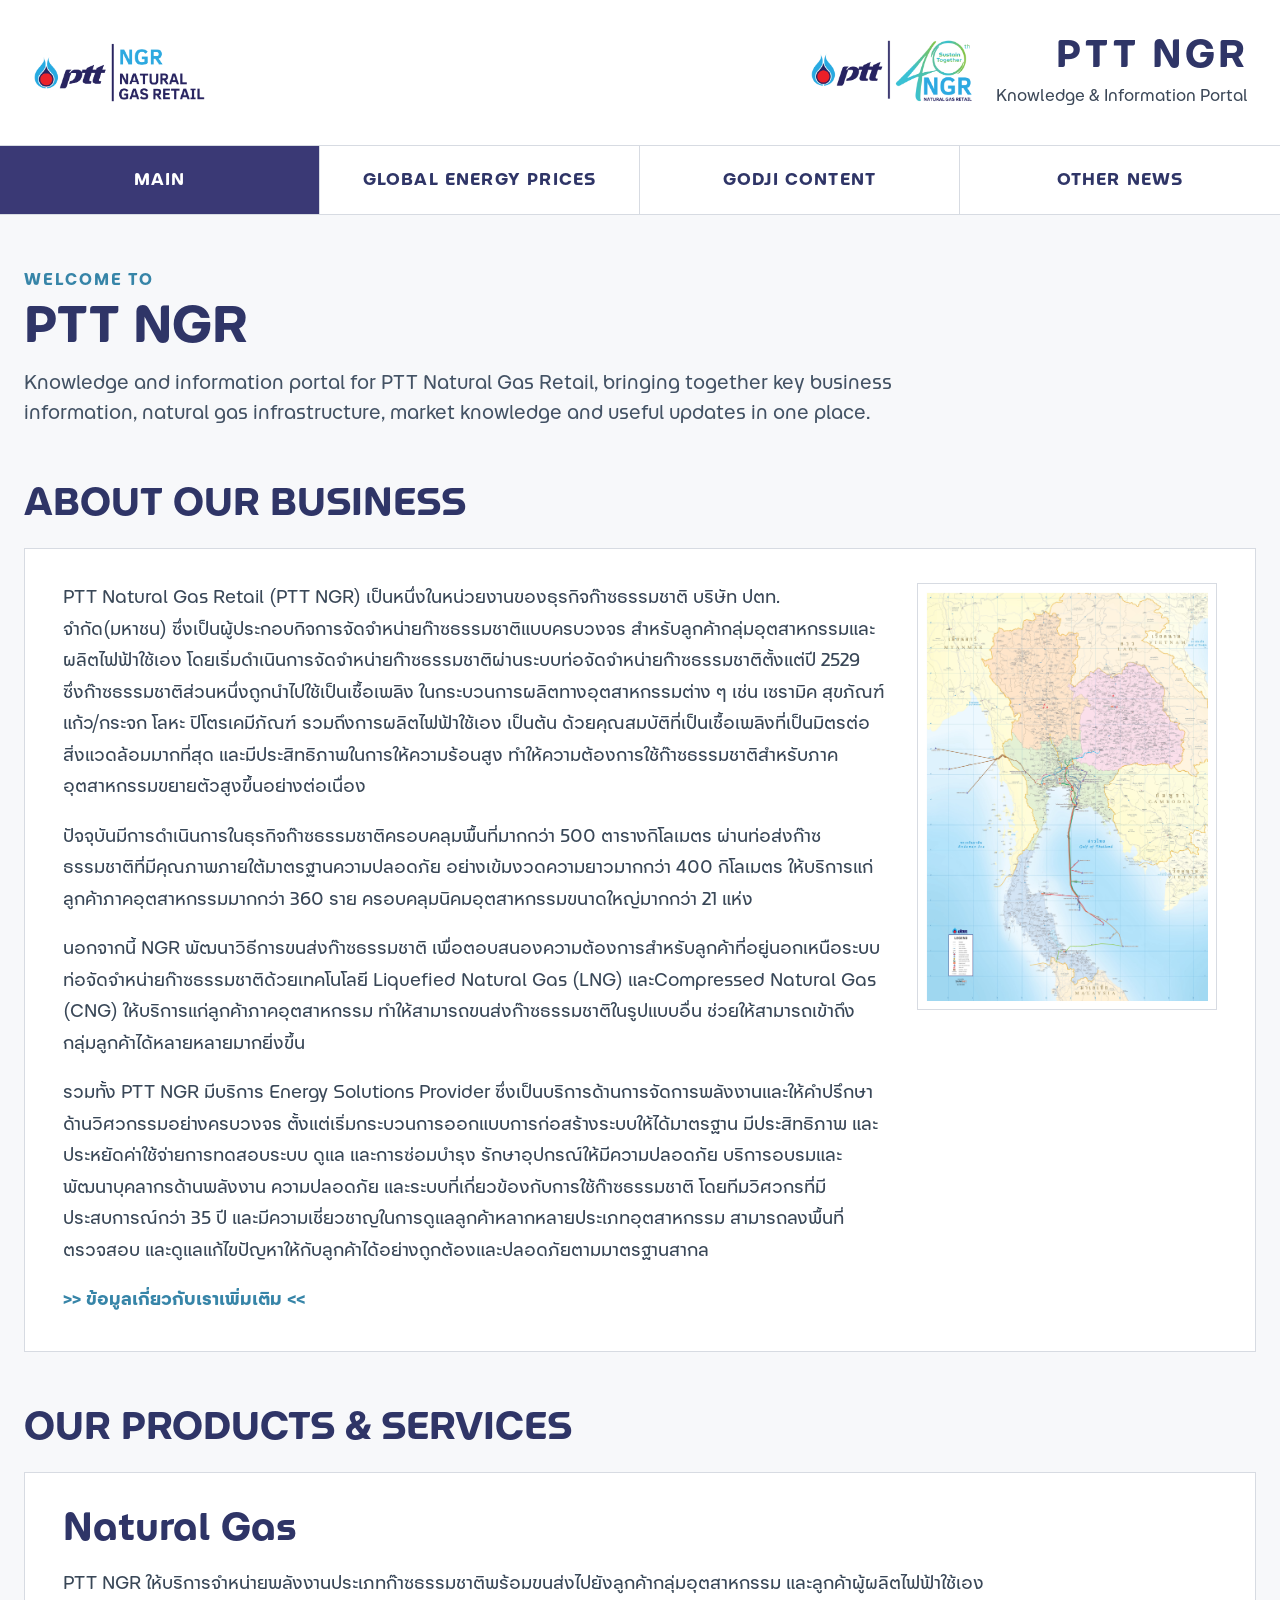
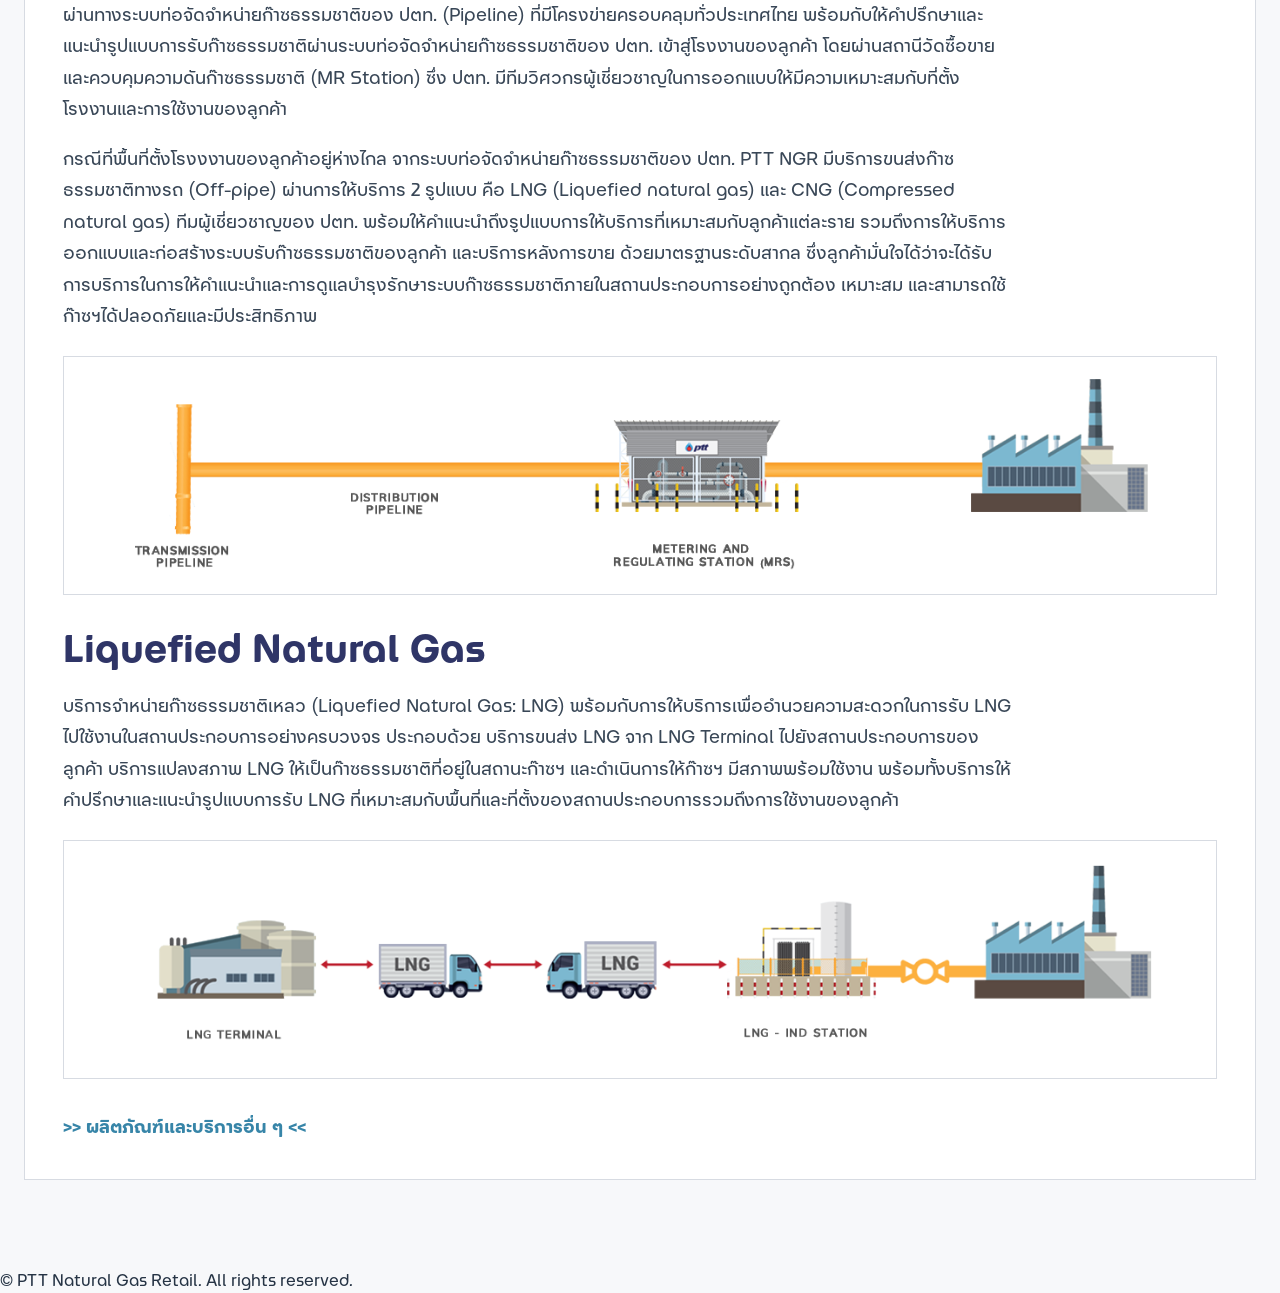
==== index.html @ c051491d "Add files via upload" ====
<!DOCTYPE html>
<html lang="en">
<head>
  <meta charset="UTF-8" />
  <meta name="viewport" content="width=device-width, initial-scale=1.0" />
  <title>PTT NGR | Main</title>

  <style>
    @font-face {
      font-family: "PTT45";
      src: url("assets/PTT45Pride-Regular.otf") format("opentype");
      font-weight: 400;
    }
    @font-face {
      font-family: "PTT45";
      src: url("assets/PTT45Pride-Bold.otf") format("opentype");
      font-weight: 700;
    }

    :root {
      --navy: #2f3567;
      --navy-dark: #292c5a;
      --blue: #3785a8;
      --line: #d7dbe2;
      --text: #263445;
      --muted: #667486;
      --page: #f7f8fa;
      --white: #ffffff;
    }

    * {
      box-sizing: border-box;
    }

    html {
      scroll-behavior: smooth;
    }

    body {
      margin: 0;
      background: var(--page);
      color: var(--text);
      font-family: "PTT45", Arial, sans-serif;
    }

    /* =========================
       HEADER
    ========================= */
    .site-header {
      background: var(--white);
      border-bottom: 1px solid var(--line);
    }

    .top-header {
      min-height: 145px;
      padding: 22px 32px;
      display: flex;
      align-items: center;
      justify-content: space-between;
      gap: 30px;
    }

    .brand-left img {
      width: 175px;
      max-width: 100%;
      display: block;
      object-fit: contain;
    }

    .brand-right {
      display: flex;
      align-items: center;
      gap: 22px;
      margin-left: auto;
    }

    .brand-anniversary {
      width: 165px;
      max-height: 95px;
      object-fit: contain;
      display: block;
    }

    .portal-title {
      text-align: right;
      white-space: nowrap;
    }

    .portal-title strong {
      display: block;
      color: var(--navy);
      font-size: clamp(30px, 3vw, 50px);
      line-height: 1;
      letter-spacing: 0.08em;
      font-weight: 700;
    }

    .portal-title span {
      display: block;
      margin-top: 10px;
      color: #3c4858;
      font-size: 16px;
    }

    /* =========================
       NAV
    ========================= */
    .main-nav {
      display: grid;
      grid-template-columns: repeat(4, 1fr);
      border-top: 1px solid var(--line);
    }

    .main-nav a {
      min-height: 68px;
      padding: 0 20px;
      display: flex;
      align-items: center;
      justify-content: center;
      border-right: 1px solid var(--line);
      color: var(--navy);
      text-decoration: none;
      font-size: 17px;
      font-weight: 700;
      letter-spacing: 0.07em;
      text-align: center;
      transition: background 0.2s ease, color 0.2s ease;
    }

    .main-nav a:last-child {
      border-right: 0;
    }

    .main-nav a:hover,
    .main-nav a.active {
      background: #3a3975;
      color: white;
    }

    /* =========================
       PAGE
    ========================= */
    .page {
      width: min(1280px, calc(100% - 48px));
      margin: 0 auto;
      padding: 54px 0 90px;
    }

    .eyebrow {
      margin: 0 0 7px;
      color: var(--blue);
      font-size: 16px;
      font-weight: 700;
      letter-spacing: 0.12em;
      text-transform: uppercase;
    }

    .page-title {
      margin: 0;
      color: var(--navy);
      font-size: clamp(34px, 4vw, 54px);
      line-height: 1.1;
      font-weight: 700;
    }

    .page-intro {
      max-width: 900px;
      margin: 14px 0 0;
      color: #435264;
      font-size: 19px;
      line-height: 1.55;
    }

    /* =========================
       CONTENT SECTIONS
    ========================= */
    .content-section {
      margin-top: 54px;
    }

    .section-heading {
      margin-bottom: 22px;
    }

    .section-heading h2 {
      margin: 0;
      color: var(--navy);
      font-size: clamp(28px, 3vw, 40px);
      line-height: 1.15;
    }

    .section-heading p {
      max-width: 950px;
      margin: 10px 0 0;
      color: var(--muted);
      font-size: 16px;
      line-height: 1.6;
    }

    /* About */
    .about-card {
      background: var(--white);
      border: 1px solid var(--line);
      padding: 34px 38px;
    }

    .about-card p {
      margin: 0;
      font-size: 18px;
      line-height: 1.75;
      color: #394757;
    }

    .about-card p + p {
      margin-top: 18px;
    }

    .more-info {
      margin-top: 24px;
      font-size: 17px;
      line-height: 1.6;
    }

    .more-info a {
      color: var(--blue);
      font-weight: 700;
      text-decoration: none;
    }

    .more-info a:hover {
      text-decoration: underline;
    }


    /* About our Business: text and map inside the same white card */
    .about-card-with-map {
      display: grid;
      grid-template-columns: minmax(0, 1fr) 300px;
      gap: 32px;
      align-items: stretch;
    }

    .about-text {
      min-width: 0;
    }

    .about-map {
      appearance: none;
      font: inherit;
      color: inherit;
      text-align: left;
      width: 300px;
      align-self: start;
      justify-self: end;
      margin: 0;
      border: 1px solid var(--line);
      background: var(--white);
      padding: 8px;
      cursor: zoom-in;
    }

    .about-map img {
      width: 100%;
      height: auto;
      display: block;
      object-fit: contain;
    }

    /* Value-chain images: always stay inside the white content card */
    .process-stack {
      width: 100%;
      margin: 18px 0 34px;
    }

    .process-card {
      width: 100%;
      max-width: 100%;
      overflow: hidden;
      border: 1px solid var(--line);
      background: var(--white);
      padding: 10px;
    }

    .process-card img {
      display: block;
      width: 100%;
      max-width: 100%;
      height: auto;
      margin: 0 auto;
      object-fit: contain;
    }

    /* Click-to-enlarge image viewer */
    .image-modal {
      position: fixed;
      inset: 0;
      z-index: 9999;
      display: none;
      align-items: center;
      justify-content: center;
      padding: 0;
      background: rgba(10, 15, 30, 0.82);
      cursor: zoom-out;
    }

    .image-modal.is-open {
      display: flex;
    }

    .image-modal img {
      display: block;
      max-width: 100vw;
      max-height: 100vh;
      width: auto;
      height: auto;
      object-fit: contain;
      background: #fff;
      box-shadow: 0 18px 60px rgba(0, 0, 0, 0.45);
      cursor: default;
    }

    .image-modal .close-button {
      position: fixed;
      top: 18px;
      right: 22px;
      width: 42px;
      height: 42px;
      border: 0;
      border-radius: 50%;
      background: #fff;
      color: var(--navy);
      font-size: 28px;
      line-height: 42px;
      cursor: pointer;
    }

    @media (max-width: 900px) {
      .top-header {
        min-height: auto;
        padding: 20px 24px;
      }

      .brand-left img {
        width: 145px;
      }

      .brand-anniversary {
        width: 120px;
      }

      .portal-title span {
        font-size: 15px;
      }

      .page {
        width: min(100% - 36px, 1280px);
        padding-top: 42px;
      }

      .about-card {
        padding: 28px;
      }

      .about-card p {
        font-size: 17px;
      }

      .process-card,
      .map-card {
        padding: 12px;
      }

      .about-map {
        width: min(260px, 40%);
        align-self: start;
        justify-self: end;
      }
    }

    /* =========================
       MOBILE
    ========================= */
    @media (max-width: 640px) {
      .top-header {
        padding: 16px;
        gap: 14px;
      }

      .brand-left img {
        width: 100px;
      }

      .brand-right {
        gap: 10px;
      }

      .brand-anniversary {
        width: 70px;
      }

      .portal-title strong {
        font-size: 22px;
        letter-spacing: 0.05em;
      }

      .portal-title span {
        margin-top: 5px;
        font-size: 10px;
      }

      .main-nav {
        grid-template-columns: repeat(2, 1fr);
      }

      .main-nav a {
        min-height: 52px;
        padding: 8px 10px;
        border-bottom: 1px solid var(--line);
        font-size: 13px;
        letter-spacing: 0.03em;
      }

      .main-nav a:nth-child(2) {
        border-right: 0;
      }

      .main-nav a:nth-child(3) {
        border-bottom: 0;
      }

      .main-nav a:nth-child(4) {
        border-right: 0;
        border-bottom: 0;
      }

      .page {
        width: calc(100% - 28px);
        padding: 34px 0 60px;
      }

      .eyebrow {
        font-size: 12px;
      }

      .page-title {
        font-size: 32px;
      }

      .page-intro {
        margin-top: 10px;
        font-size: 15px;
        line-height: 1.55;
      }

      .content-section {
        margin-top: 38px;
      }

      .section-heading {
        margin-bottom: 16px;
      }

      .section-heading h2 {
        font-size: 26px;
      }

      .section-heading p {
        margin-top: 7px;
        font-size: 15px;
      }

      .about-card {
        padding: 22px 18px;
      }

      .about-card p {
        font-size: 15px;
        line-height: 1.65;
      }

      .about-map {
        width: min(100%, 220px);
        margin: 20px auto 0;
        padding: 6px;
      }

      .process-stack {
        gap: 18px;
      }

      .process-card,
      .map-card {
        padding: 6px;
      }

      .image-note {
        font-size: 12px;
      }

      .more-info {
        margin-top: 18px;
        font-size: 15px;
      }

      .image-modal {
        padding: 14px;
      }

      .image-modal .close-button {
        top: 10px;
        right: 10px;
        width: 38px;
        height: 38px;
        font-size: 25px;
        line-height: 38px;
      }

      .process-card {
        padding: 6px;
      }
    }
  
    @media (max-width: 900px) {
      .about-card-with-map {
        grid-template-columns: minmax(0, 1fr) 180px;
        gap: 22px;
      }
    }

    @media (max-width: 700px) {
      .about-card-with-map {
        grid-template-columns: 1fr;
      }

      .about-map {
        width: min(100%, 220px);
        justify-self: center;
        margin-top: 8px;
      }
    }

  </style>
</head>

<body>

  <header class="site-header">
    <div class="top-header">

      <!-- LEFT LOGO -->
      <div class="brand-left">
        <img src="assets/PTT NGR color_0.png" alt="PTT NGR">
      </div>

      <!-- RIGHT LOGOS + PORTAL NAME -->
      <div class="brand-right">
        <img class="brand-anniversary" src="assets/PTT_40_years.png" alt="PTT NGR 40 Years">

        <div class="portal-title">
          <strong>PTT NGR</strong>
          <span>Knowledge &amp; Information Portal</span>
        </div>
      </div>

    </div>

    <nav class="main-nav">
      <a class="active" href="index.html">MAIN</a>
      <a href="global-energy-prices.html">GLOBAL ENERGY PRICES</a>
      <a href="godji-content.html">GODJI CONTENT</a>
      <a href="other-news.html">OTHER NEWS</a>
    </nav>
  </header>


  <main class="page">

    <p class="eyebrow">WELCOME TO</p>
    <h1 class="page-title">PTT NGR</h1>
    <p class="page-intro">
      Knowledge and information portal for PTT Natural Gas Retail,
      bringing together key business information, natural gas infrastructure,
      market knowledge and useful updates in one place.
    </p>


    <!-- =====================
         ABOUT OUR BUSINESS
    ====================== -->
    <section class="content-section" id="about">

      <div class="section-heading">
        <h2>ABOUT OUR BUSINESS</h2>
      </div>

      <div class="about-card about-card-with-map">
        <div class="about-text">
<p>
          PTT Natural Gas Retail (PTT NGR) เป็นหนึ่งในหน่วยงานของธุรกิจก๊าซธรรมชาติ บริษัท ปตท. จำกัด(มหาชน) ซึ่งเป็นผู้ประกอบกิจการจัดจำหน่ายก๊าซธรรมชาติแบบครบวงจร สำหรับลูกค้ากลุ่มอุตสาหกรรมและผลิตไฟฟ้าใช้เอง โดยเริ่มดำเนินการจัดจำหน่ายก๊าซธรรมชาติผ่านระบบท่อจัดจำหน่ายก๊าซธรรมชาติตั้งแต่ปี 2529 ซึ่งก๊าซธรรมชาติส่วนหนึ่งถูกนำไปใช้เป็นเชื้อเพลิง ในกระบวนการผลิตทางอุตสาหกรรมต่าง ๆ เช่น เซรามิค สุขภัณฑ์ แก้ว/กระจก โลหะ ปิโตรเคมีภัณฑ์ รวมถึงการผลิตไฟฟ้าใช้เอง เป็นต้น ด้วยคุณสมบัติที่เป็นเชื้อเพลิงที่เป็นมิตรต่อสิ่งแวดล้อมมากที่สุด และมีประสิทธิภาพในการให้ความร้อนสูง ทำให้ความต้องการใช้ก๊าซธรรมชาติสำหรับภาคอุตสาหกรรมขยายตัวสูงขึ้นอย่างต่อเนื่อง
        </p>
        <p>
ปัจจุบันมีการดำเนินการในธุรกิจก๊าซธรรมชาติครอบคลุมพื้นที่มากกว่า 500 ตารางกิโลเมตร ผ่านท่อส่งก๊าซธรรมชาติที่มีคุณภาพภายใต้มาตรฐานความปลอดภัย อย่างเข้มงวดความยาวมากกว่า 400 กิโลเมตร ให้บริการแก่ลูกค้าภาคอุตสาหกรรมมากกว่า 360 ราย ครอบคลุมนิคมอุตสาหกรรมขนาดใหญ่มากกว่า 21 แห่ง
	</p>
	<p>
นอกจากนี้ NGR พัฒนาวิธีการขนส่งก๊าซธรรมชาติ เพื่อตอบสนองความต้องการสำหรับลูกค้าที่อยู่นอกเหนือระบบท่อจัดจำหน่ายก๊าซธรรมชาติด้วยเทคโนโลยี Liquefied Natural Gas (LNG) และCompressed Natural Gas (CNG) ให้บริการแก่ลูกค้าภาคอุตสาหกรรม ทำให้สามารถขนส่งก๊าซธรรมชาติในรูปแบบอื่น ช่วยให้สามารถเข้าถึงกลุ่มลูกค้าได้หลายหลายมากยิ่งขึ้น
	</p>
	<p>
รวมทั้ง PTT NGR มีบริการ Energy Solutions Provider ซึ่งเป็นบริการด้านการจัดการพลังงานและให้คำปรึกษาด้านวิศวกรรมอย่างครบวงจร ตั้งแต่เริ่มกระบวนการออกแบบการก่อสร้างระบบให้ได้มาตรฐาน มีประสิทธิภาพ และประหยัดค่าใช้จ่ายการทดสอบระบบ ดูแล และการซ่อมบำรุง รักษาอุปกรณ์ให้มีความปลอดภัย บริการอบรมและพัฒนาบุคลากรด้านพลังงาน ความปลอดภัย และระบบที่เกี่ยวข้องกับการใช้ก๊าซธรรมชาติ โดยทีมวิศวกรที่มีประสบการณ์กว่า 35 ปี และมีความเชี่ยวชาญในการดูแลลูกค้าหลากหลายประเภทอุตสาหกรรม สามารถลงพื้นที่ตรวจสอบ และดูแลแก้ไขปัญหาให้กับลูกค้าได้อย่างถูกต้องและปลอดภัยตามมาตรฐานสากล
        </p>

        <p class="more-info">
          <a href="https://pttngr.pttplc.com/About/AboutUs?ID=about0" target="_blank" rel="noopener">
            >> ข้อมูลเกี่ยวกับเราเพิ่มเติม <<
          </a>
        </p>
      </div>

      <button class="about-map" type="button" aria-label="Open PTT NGR natural gas network map">
        <img
          src="assets/main/ngr-network-map.jpg"
          alt="PTT NGR natural gas network map"
        >
      </button>
    </div>

    </section>


    <!-- =====================
         OUR PRODUCTS & SERVICES
    ====================== -->
    <section class="content-section" id="value-chain">

      <div class="section-heading">
        <h2>OUR PRODUCTS & SERVICES</h2>
      </div>

      <div class="about-card">
      <div class="section-heading">
        <h2>Natural Gas</h2>

        <p>
        </p>
        <p>
          PTT NGR ให้บริการจำหน่ายพลังงานประเภทก๊าซธรรมชาติพร้อมขนส่งไปยังลูกค้ากลุ่มอุตสาหกรรม และลูกค้าผู้ผลิตไฟฟ้าใช้เองผ่านทางระบบท่อจัดจำหน่ายก๊าซธรรมชาติของ ปตท. (Pipeline) ที่มีโครงข่ายครอบคลุมทั่วประเทศไทย พร้อมกับให้คำปรึกษาและแนะนำรูปแบบการรับก๊าซธรรมชาติผ่านระบบท่อจัดจำหน่ายก๊าซธรรมชาติของ ปตท. เข้าสู่โรงงานของลูกค้า โดยผ่านสถานีวัดซื้อขายและควบคุมความดันก๊าซธรรมชาติ (MR Station) ซึ่ง ปตท. มีทีมวิศวกรผู้เชี่ยวชาญในการออกแบบให้มีความเหมาะสมกับที่ตั้งโรงงานและการใช้งานของลูกค้า
        </p>
	<p>
กรณีที่พื้นที่ตั้งโรงงงานของลูกค้าอยู่ห่างไกล จากระบบท่อจัดจำหน่ายก๊าซธรรมชาติของ ปตท. PTT NGR มีบริการขนส่งก๊าซธรรมชาติทางรถ (Off-pipe) ผ่านการให้บริการ 2 รูปแบบ คือ LNG (Liquefied natural gas) และ CNG (Compressed natural gas) ทีมผู้เชี่ยวชาญของ ปตท. พร้อมให้คำแนะนำถึงรูปแบบการให้บริการที่เหมาะสมกับลูกค้าแต่ละราย รวมถึงการให้บริการออกแบบและก่อสร้างระบบรับก๊าซธรรมชาติของลูกค้า และบริการหลังการขาย ด้วยมาตรฐานระดับสากล ซึ่งลูกค้ามั่นใจได้ว่าจะได้รับการบริการในการให้คำแนะนำและการดูแลบำรุงรักษาระบบก๊าซธรรมชาติภายในสถานประกอบการอย่างถูกต้อง เหมาะสม และสามารถใช้ก๊าซฯได้ปลอดภัยและมีประสิทธิภาพ
        </p>
      </div>

      <div class="process-stack">

        <!-- PROCESS IMAGE 2 -->
        <div class="process-card">
          <img
            src="assets/main/ngr-value-chain-1.png"
            alt="Natural gas transmission, distribution and metering process"
          >
        <p>
        </p>
        </div>
      </div>

      <div class="section-heading">
        <h2>Liquefied Natural Gas</h2>

        <p>
        </p>
        <p>
          บริการจำหน่ายก๊าซธรรมชาติเหลว (Liquefied Natural Gas: LNG)  พร้อมกับการให้บริการเพื่ออำนวยความสะดวกในการรับ LNG ไปใช้งานในสถานประกอบการอย่างครบวงจร ประกอบด้วย บริการขนส่ง LNG จาก LNG Terminal ไปยังสถานประกอบการของลูกค้า บริการแปลงสภาพ LNG ให้เป็นก๊าซธรรมชาติที่อยู่ในสถานะก๊าซฯ และดำเนินการให้ก๊าซฯ มีสภาพพร้อมใช้งาน พร้อมทั้งบริการให้คำปรึกษาและแนะนำรูปแบบการรับ LNG ที่เหมาะสมกับพื้นที่และที่ตั้งของสถานประกอบการรวมถึงการใช้งานของลูกค้า
        </p>
      </div>

      <div class="process-stack">

        <!-- PROCESS IMAGE 3 -->
        <div class="process-card">
          <img
            src="assets/main/ngr-value-chain-2.png"
            alt="LNG terminal, LNG transportation and LNG station process"
          >
        </div>
      </div>

      <p class="more-info">
        <a href="https://pttngr.pttplc.com/Product/ProductInfo?ID=NG" target="_blank" rel="noopener">
          >> ผลิตภัณฑ์และบริการอื่น ๆ <<
        </a>
      </p>

    </section>

  </main>


  <footer>
    © PTT Natural Gas Retail. All rights reserved.
  </footer>


  <!-- Full-size image viewer -->
  <div class="image-modal" id="imageModal" aria-hidden="true">
    <button class="close-button" type="button" aria-label="Close image viewer">×</button>
    <img id="imageModalImg" src="" alt="">
  </div>

  <script>
    (function () {
      const modal = document.getElementById('imageModal');
      const modalImg = document.getElementById('imageModalImg');
      const closeButton = modal.querySelector('.close-button');
      const mapButton = document.querySelector('.about-map');

      function openModal(src, alt) {
        modalImg.src = src;
        modalImg.alt = alt || '';
        modal.classList.add('is-open');
        modal.setAttribute('aria-hidden', 'false');
        document.body.style.overflow = 'hidden';
      }

      function closeModal() {
        modal.classList.remove('is-open');
        modal.setAttribute('aria-hidden', 'true');
        document.body.style.overflow = '';
      }

      if (mapButton) {
        mapButton.addEventListener('click', function () {
          const img = mapButton.querySelector('img');
          openModal(img.src, img.alt);
        });
      }

      closeButton.addEventListener('click', closeModal);

      modal.addEventListener('click', function (event) {
        if (event.target === modal) closeModal();
      });

      document.addEventListener('keydown', function (event) {
        if (event.key === 'Escape' && modal.classList.contains('is-open')) {
          closeModal();
        }
      });
    })();
  </script>

</body>
</html>
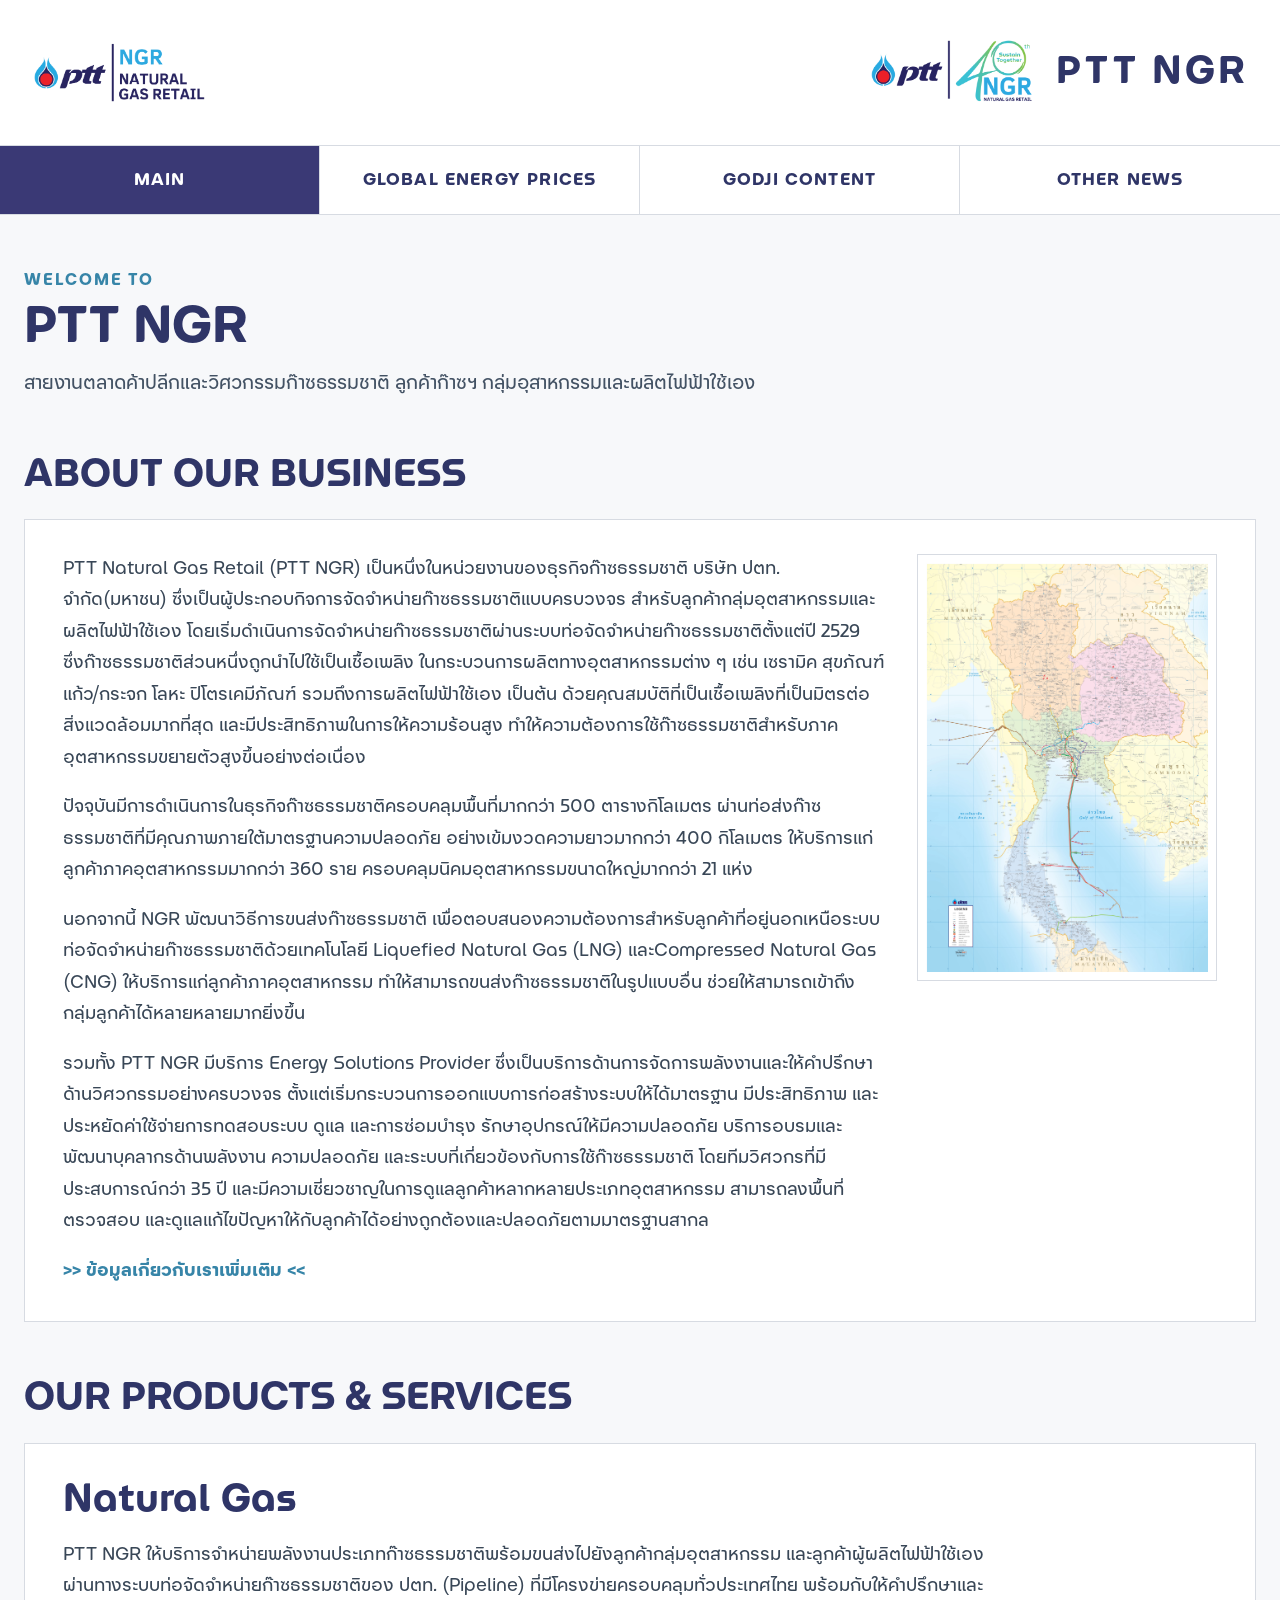
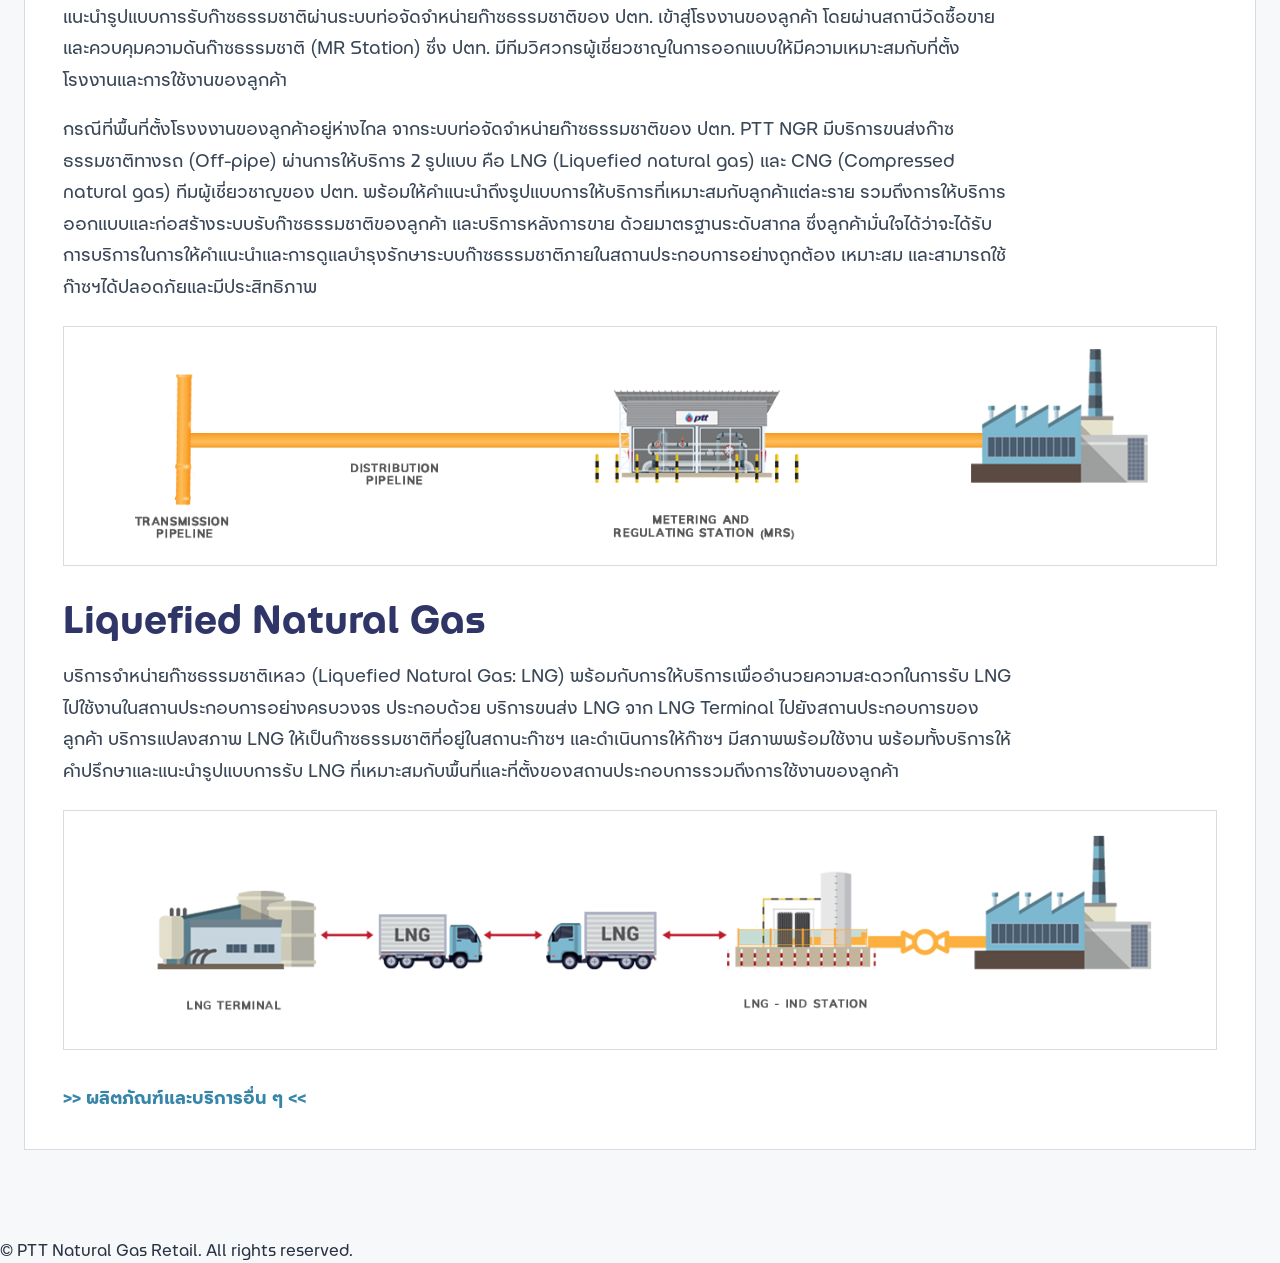
==== commit 555bff08: "Add files via upload" ====
--- a/index.html
+++ b/index.html
@@ -558,7 +558,6 @@
 
         <div class="portal-title">
           <strong>PTT NGR</strong>
-          <span>Knowledge &amp; Information Portal</span>
         </div>
       </div>
 
@@ -578,9 +577,7 @@
     <p class="eyebrow">WELCOME TO</p>
     <h1 class="page-title">PTT NGR</h1>
     <p class="page-intro">
-      Knowledge and information portal for PTT Natural Gas Retail,
-      bringing together key business information, natural gas infrastructure,
-      market knowledge and useful updates in one place.
+      สายงานตลาดค้าปลีกและวิศวกรรมก๊าซธรรมชาติ ลูกค้าก๊าซฯ กลุ่มอุสาหกรรมและผลิตไฟฟ้าใช้เอง
     </p>
 
 
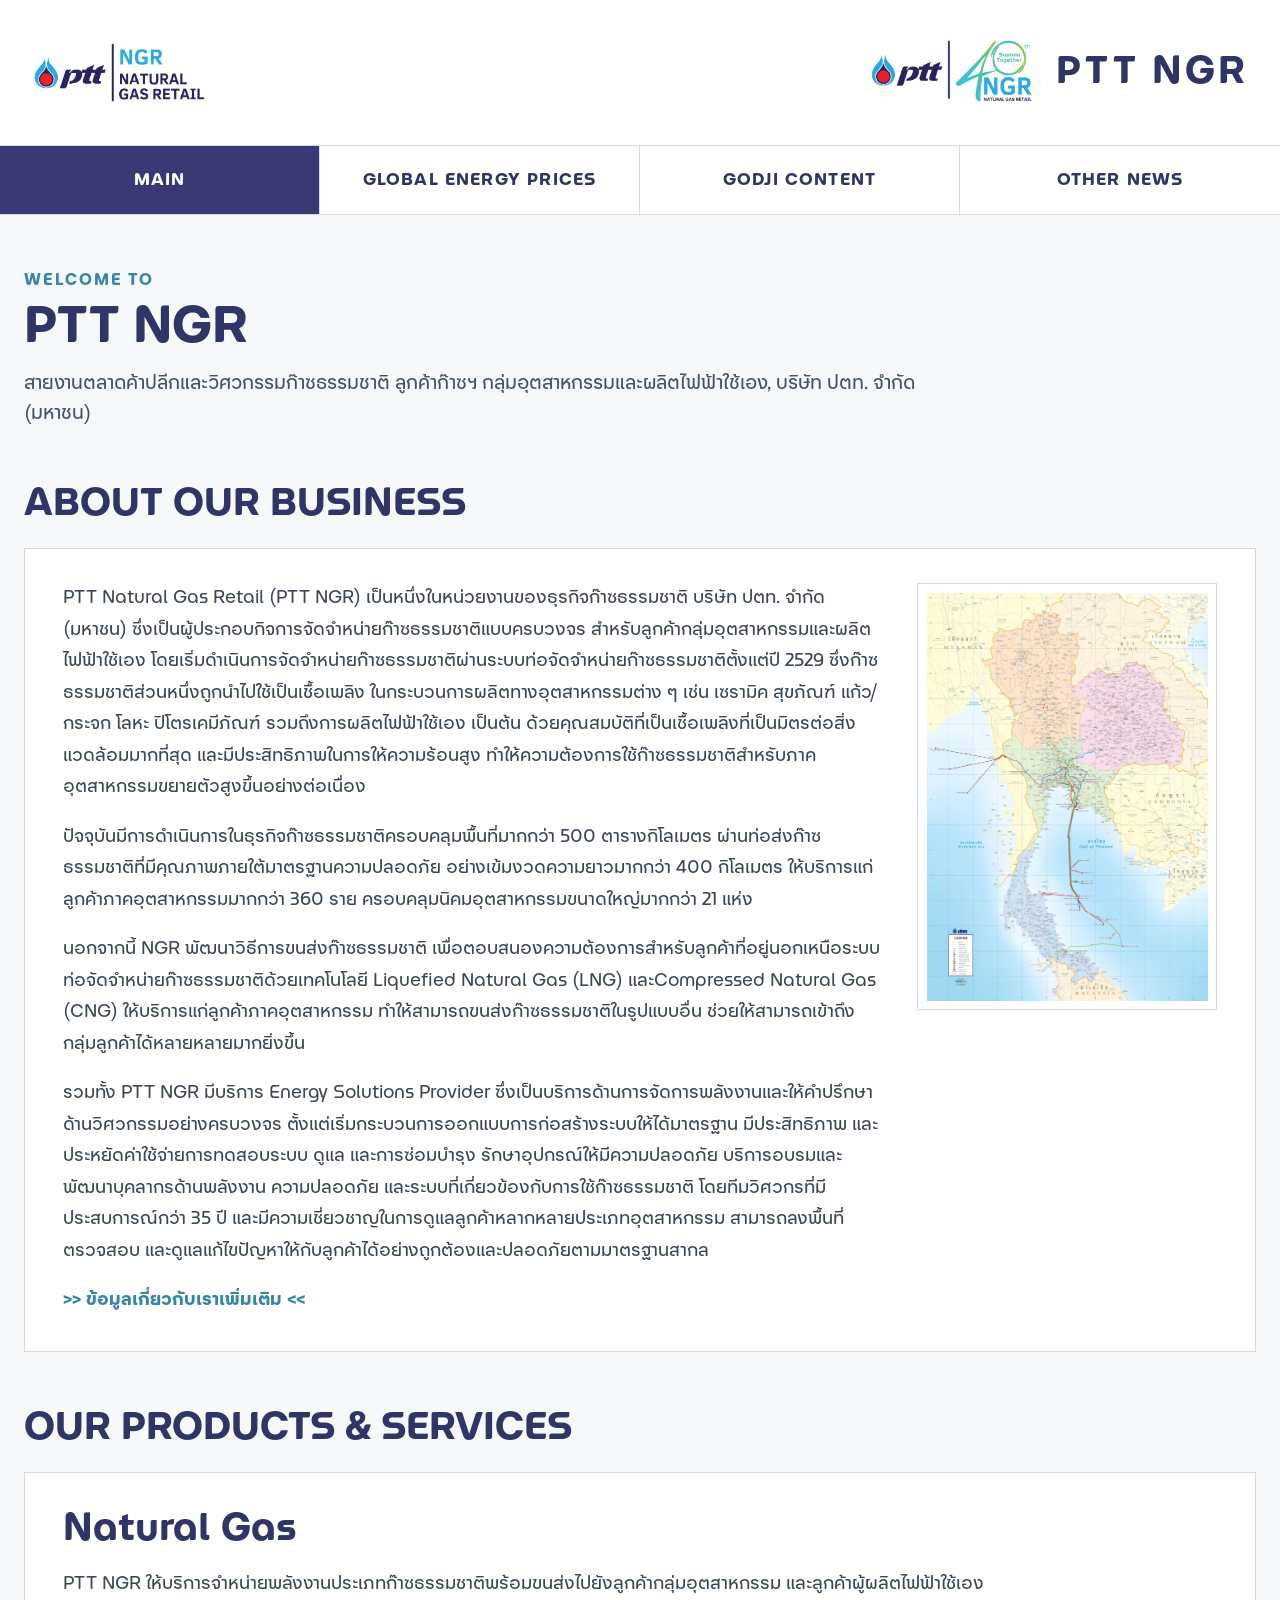
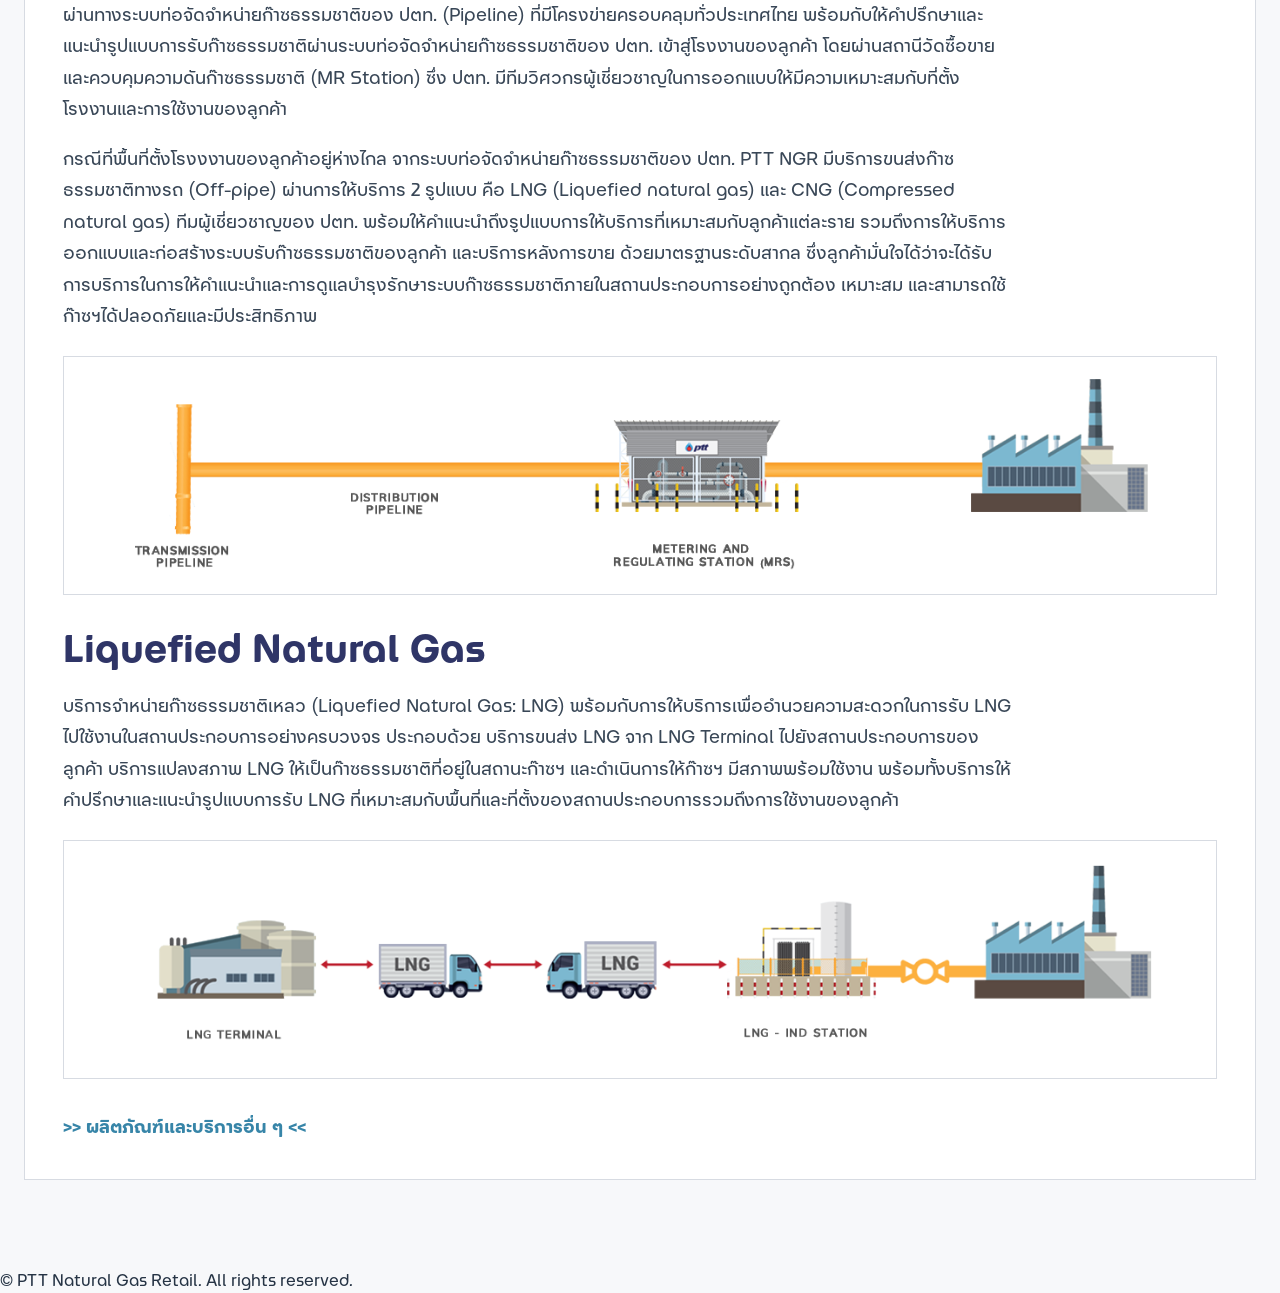
==== commit 5cd059ef: "Add files via upload" ====
--- a/index.html
+++ b/index.html
@@ -577,7 +577,8 @@
     <p class="eyebrow">WELCOME TO</p>
     <h1 class="page-title">PTT NGR</h1>
     <p class="page-intro">
-      สายงานตลาดค้าปลีกและวิศวกรรมก๊าซธรรมชาติ ลูกค้าก๊าซฯ กลุ่มอุสาหกรรมและผลิตไฟฟ้าใช้เอง
+      สายงานตลาดค้าปลีกและวิศวกรรมก๊าซธรรมชาติ ลูกค้าก๊าซฯ กลุ่มอุตสาหกรรมและผลิตไฟฟ้าใช้เอง,
+บริษัท ปตท. จำกัด (มหาชน)
     </p>
 
 
@@ -593,7 +594,7 @@
       <div class="about-card about-card-with-map">
         <div class="about-text">
 <p>
-          PTT Natural Gas Retail (PTT NGR) เป็นหนึ่งในหน่วยงานของธุรกิจก๊าซธรรมชาติ บริษัท ปตท. จำกัด(มหาชน) ซึ่งเป็นผู้ประกอบกิจการจัดจำหน่ายก๊าซธรรมชาติแบบครบวงจร สำหรับลูกค้ากลุ่มอุตสาหกรรมและผลิตไฟฟ้าใช้เอง โดยเริ่มดำเนินการจัดจำหน่ายก๊าซธรรมชาติผ่านระบบท่อจัดจำหน่ายก๊าซธรรมชาติตั้งแต่ปี 2529 ซึ่งก๊าซธรรมชาติส่วนหนึ่งถูกนำไปใช้เป็นเชื้อเพลิง ในกระบวนการผลิตทางอุตสาหกรรมต่าง ๆ เช่น เซรามิค สุขภัณฑ์ แก้ว/กระจก โลหะ ปิโตรเคมีภัณฑ์ รวมถึงการผลิตไฟฟ้าใช้เอง เป็นต้น ด้วยคุณสมบัติที่เป็นเชื้อเพลิงที่เป็นมิตรต่อสิ่งแวดล้อมมากที่สุด และมีประสิทธิภาพในการให้ความร้อนสูง ทำให้ความต้องการใช้ก๊าซธรรมชาติสำหรับภาคอุตสาหกรรมขยายตัวสูงขึ้นอย่างต่อเนื่อง
+          PTT Natural Gas Retail (PTT NGR) เป็นหนึ่งในหน่วยงานของธุรกิจก๊าซธรรมชาติ บริษัท ปตท. จำกัด (มหาชน) ซึ่งเป็นผู้ประกอบกิจการจัดจำหน่ายก๊าซธรรมชาติแบบครบวงจร สำหรับลูกค้ากลุ่มอุตสาหกรรมและผลิตไฟฟ้าใช้เอง โดยเริ่มดำเนินการจัดจำหน่ายก๊าซธรรมชาติผ่านระบบท่อจัดจำหน่ายก๊าซธรรมชาติตั้งแต่ปี 2529 ซึ่งก๊าซธรรมชาติส่วนหนึ่งถูกนำไปใช้เป็นเชื้อเพลิง ในกระบวนการผลิตทางอุตสาหกรรมต่าง ๆ เช่น เซรามิค สุขภัณฑ์ แก้ว/กระจก โลหะ ปิโตรเคมีภัณฑ์ รวมถึงการผลิตไฟฟ้าใช้เอง เป็นต้น ด้วยคุณสมบัติที่เป็นเชื้อเพลิงที่เป็นมิตรต่อสิ่งแวดล้อมมากที่สุด และมีประสิทธิภาพในการให้ความร้อนสูง ทำให้ความต้องการใช้ก๊าซธรรมชาติสำหรับภาคอุตสาหกรรมขยายตัวสูงขึ้นอย่างต่อเนื่อง
         </p>
         <p>
 ปัจจุบันมีการดำเนินการในธุรกิจก๊าซธรรมชาติครอบคลุมพื้นที่มากกว่า 500 ตารางกิโลเมตร ผ่านท่อส่งก๊าซธรรมชาติที่มีคุณภาพภายใต้มาตรฐานความปลอดภัย อย่างเข้มงวดความยาวมากกว่า 400 กิโลเมตร ให้บริการแก่ลูกค้าภาคอุตสาหกรรมมากกว่า 360 ราย ครอบคลุมนิคมอุตสาหกรรมขนาดใหญ่มากกว่า 21 แห่ง
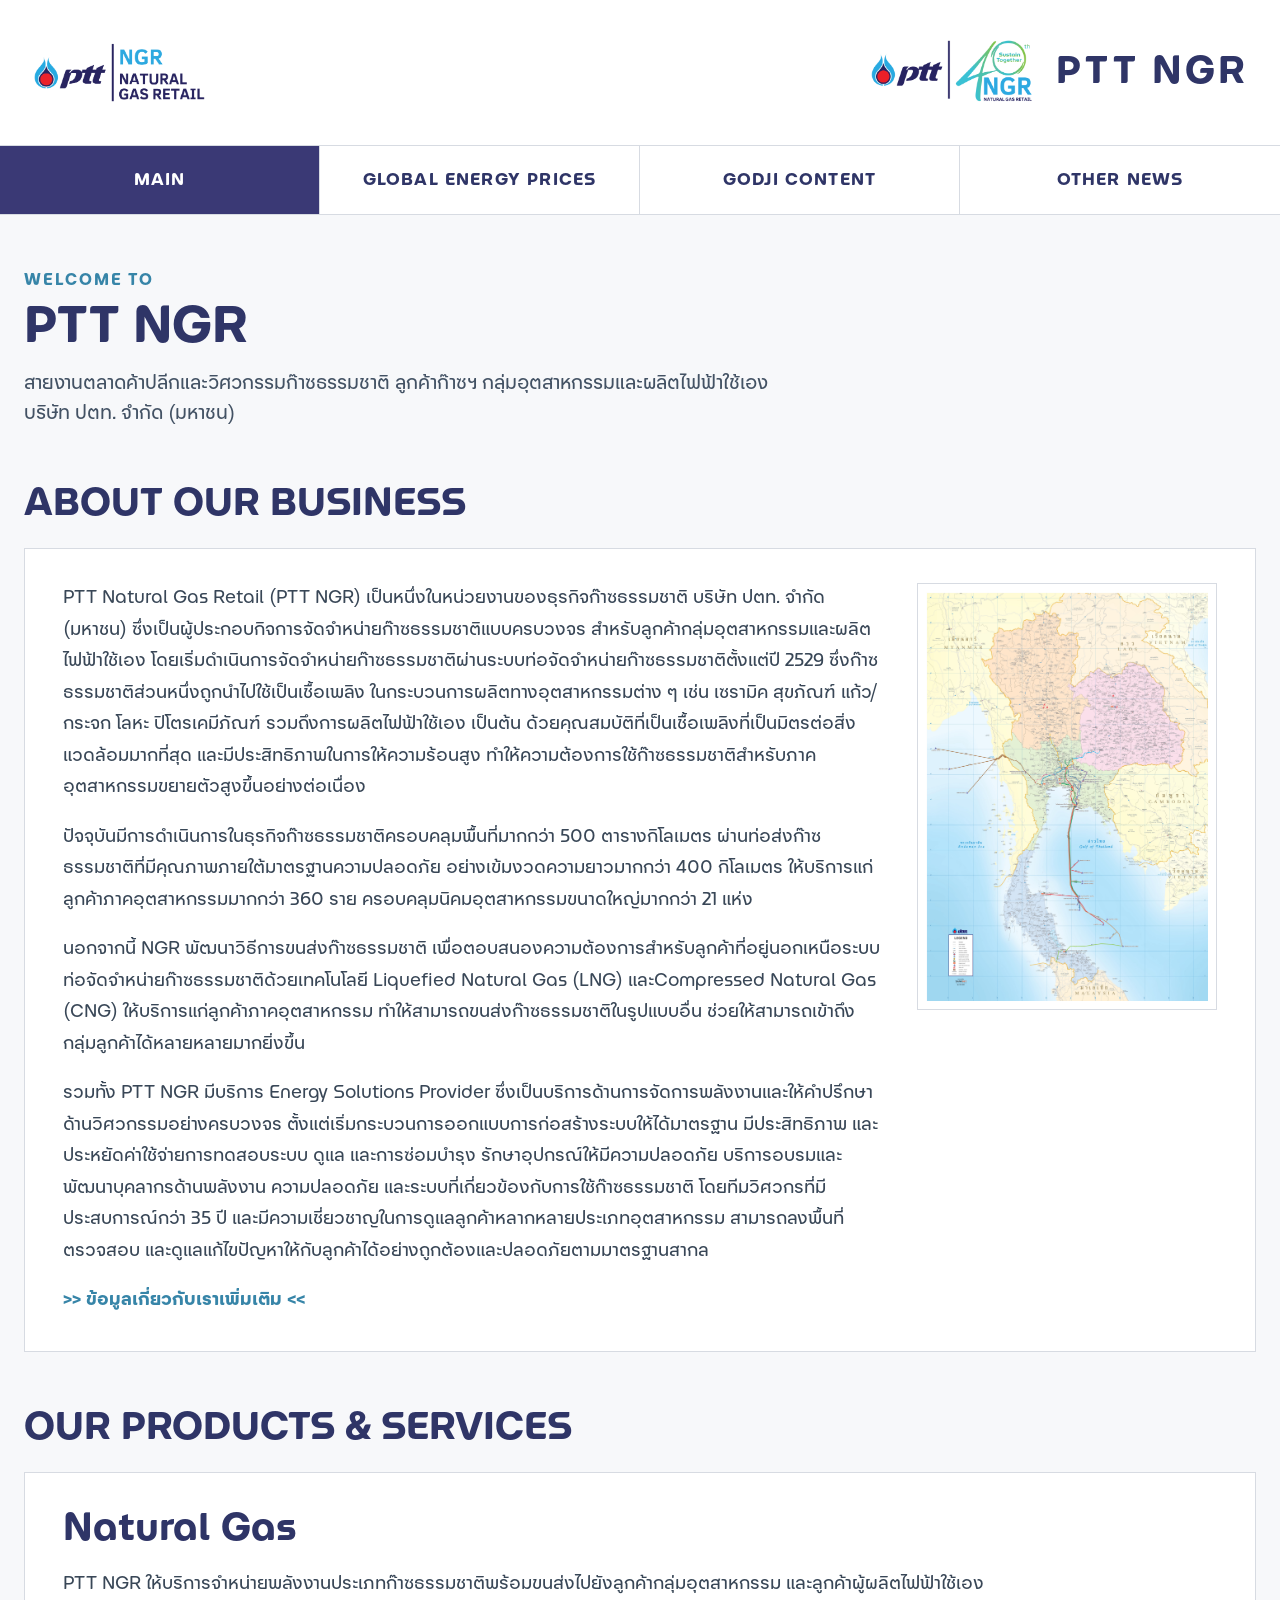
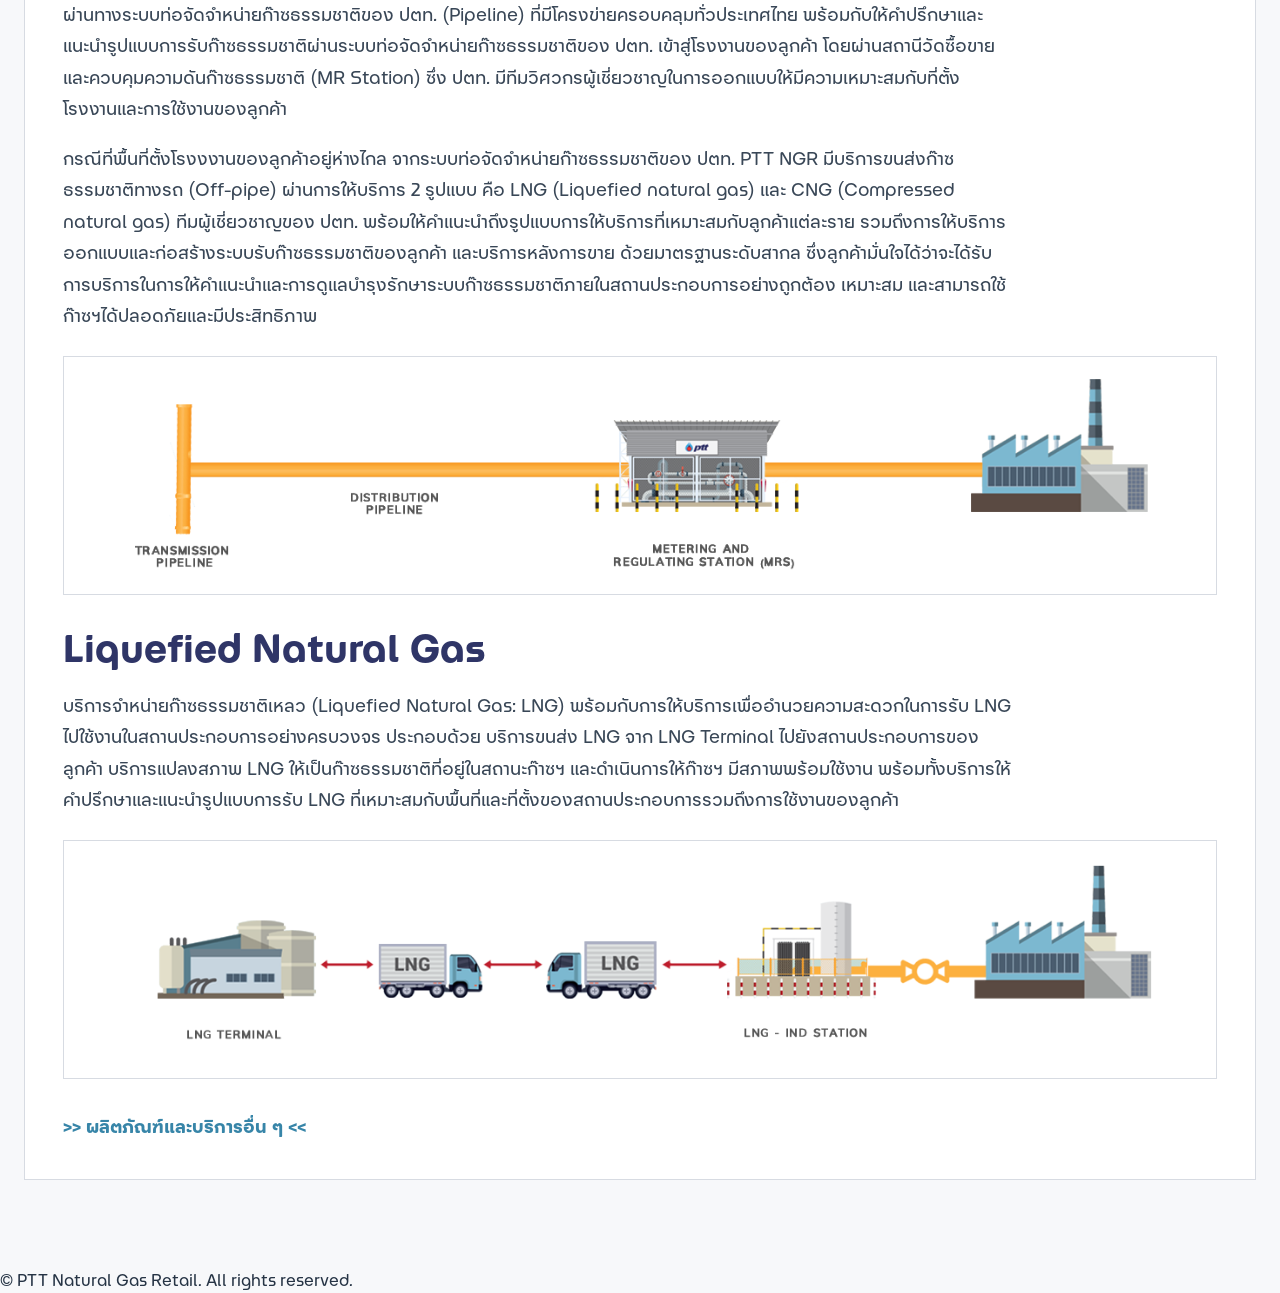
==== commit af9e67d4: "Add files via upload" ====
--- a/index.html
+++ b/index.html
@@ -577,8 +577,7 @@
     <p class="eyebrow">WELCOME TO</p>
     <h1 class="page-title">PTT NGR</h1>
     <p class="page-intro">
-      สายงานตลาดค้าปลีกและวิศวกรรมก๊าซธรรมชาติ ลูกค้าก๊าซฯ กลุ่มอุตสาหกรรมและผลิตไฟฟ้าใช้เอง,
-บริษัท ปตท. จำกัด (มหาชน)
+      สายงานตลาดค้าปลีกและวิศวกรรมก๊าซธรรมชาติ ลูกค้าก๊าซฯ กลุ่มอุตสาหกรรมและผลิตไฟฟ้าใช้เอง<br>บริษัท ปตท. จำกัด (มหาชน)
     </p>
 
 
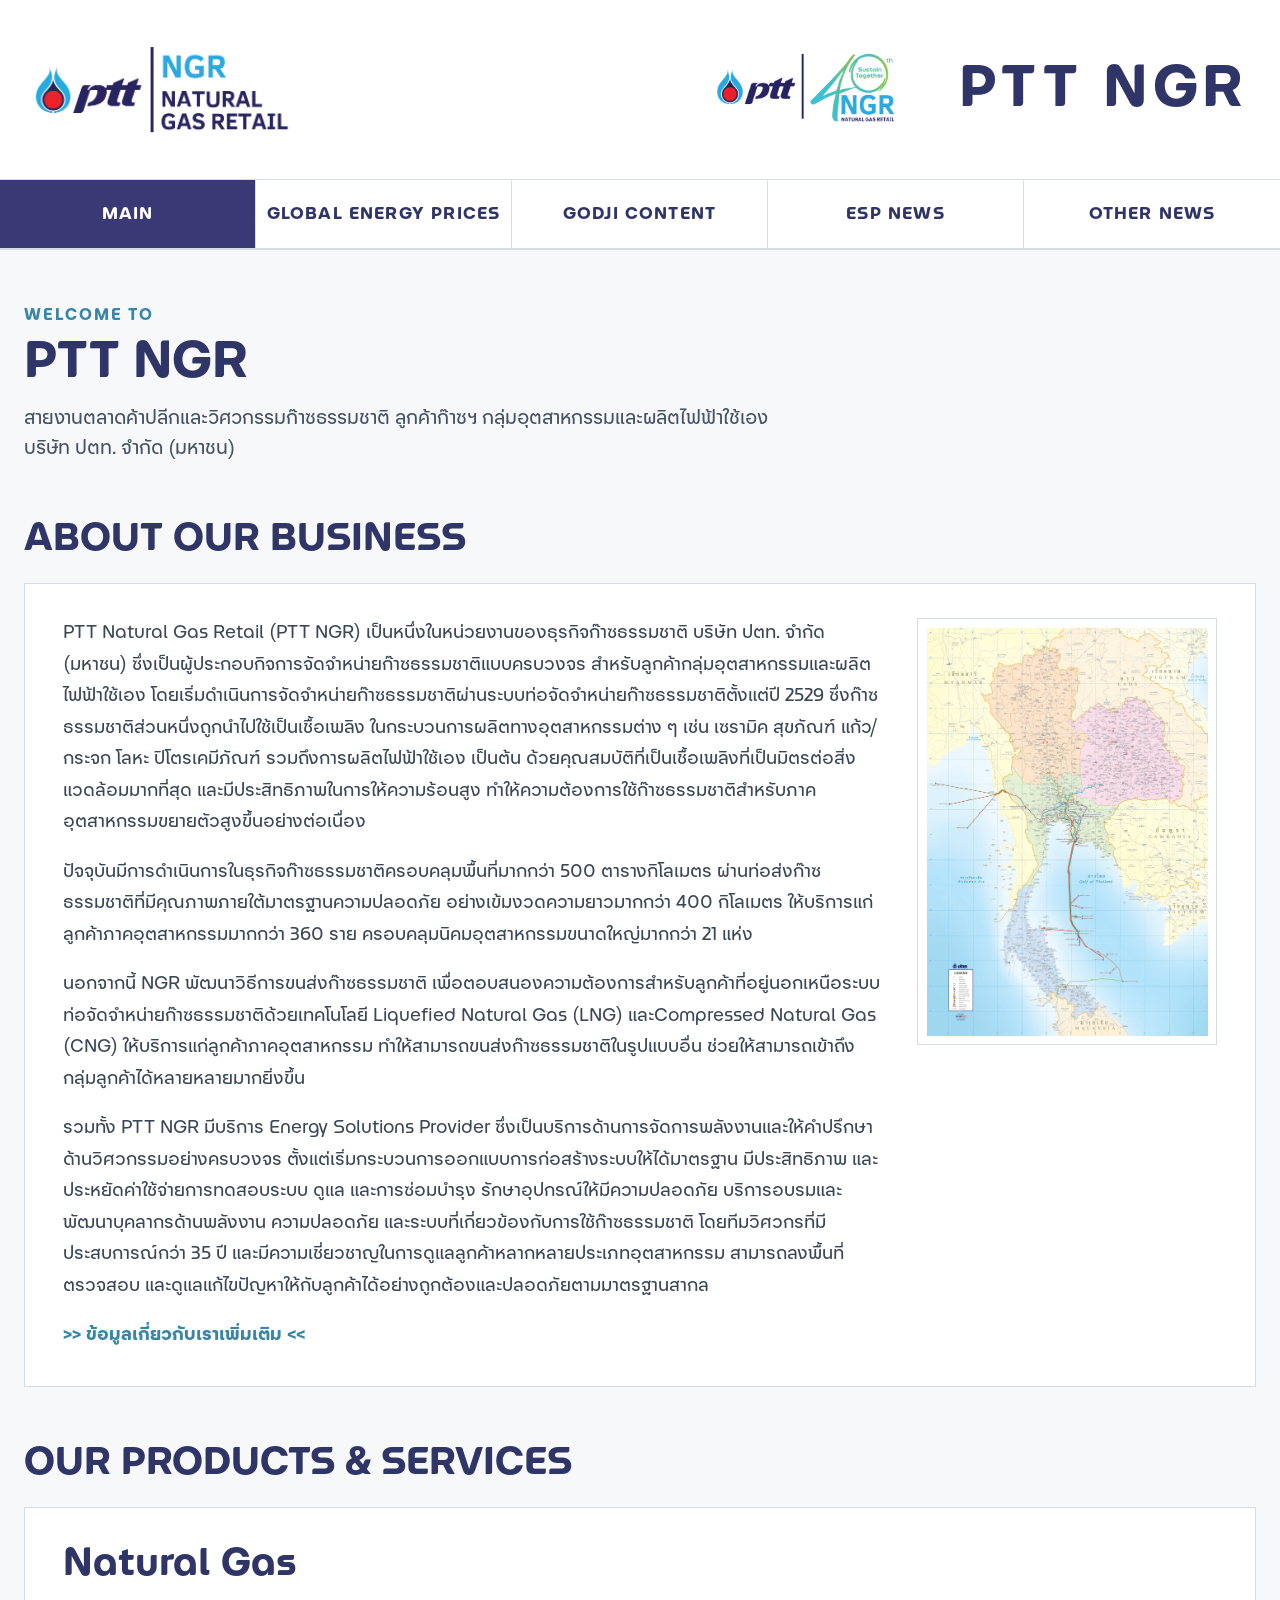
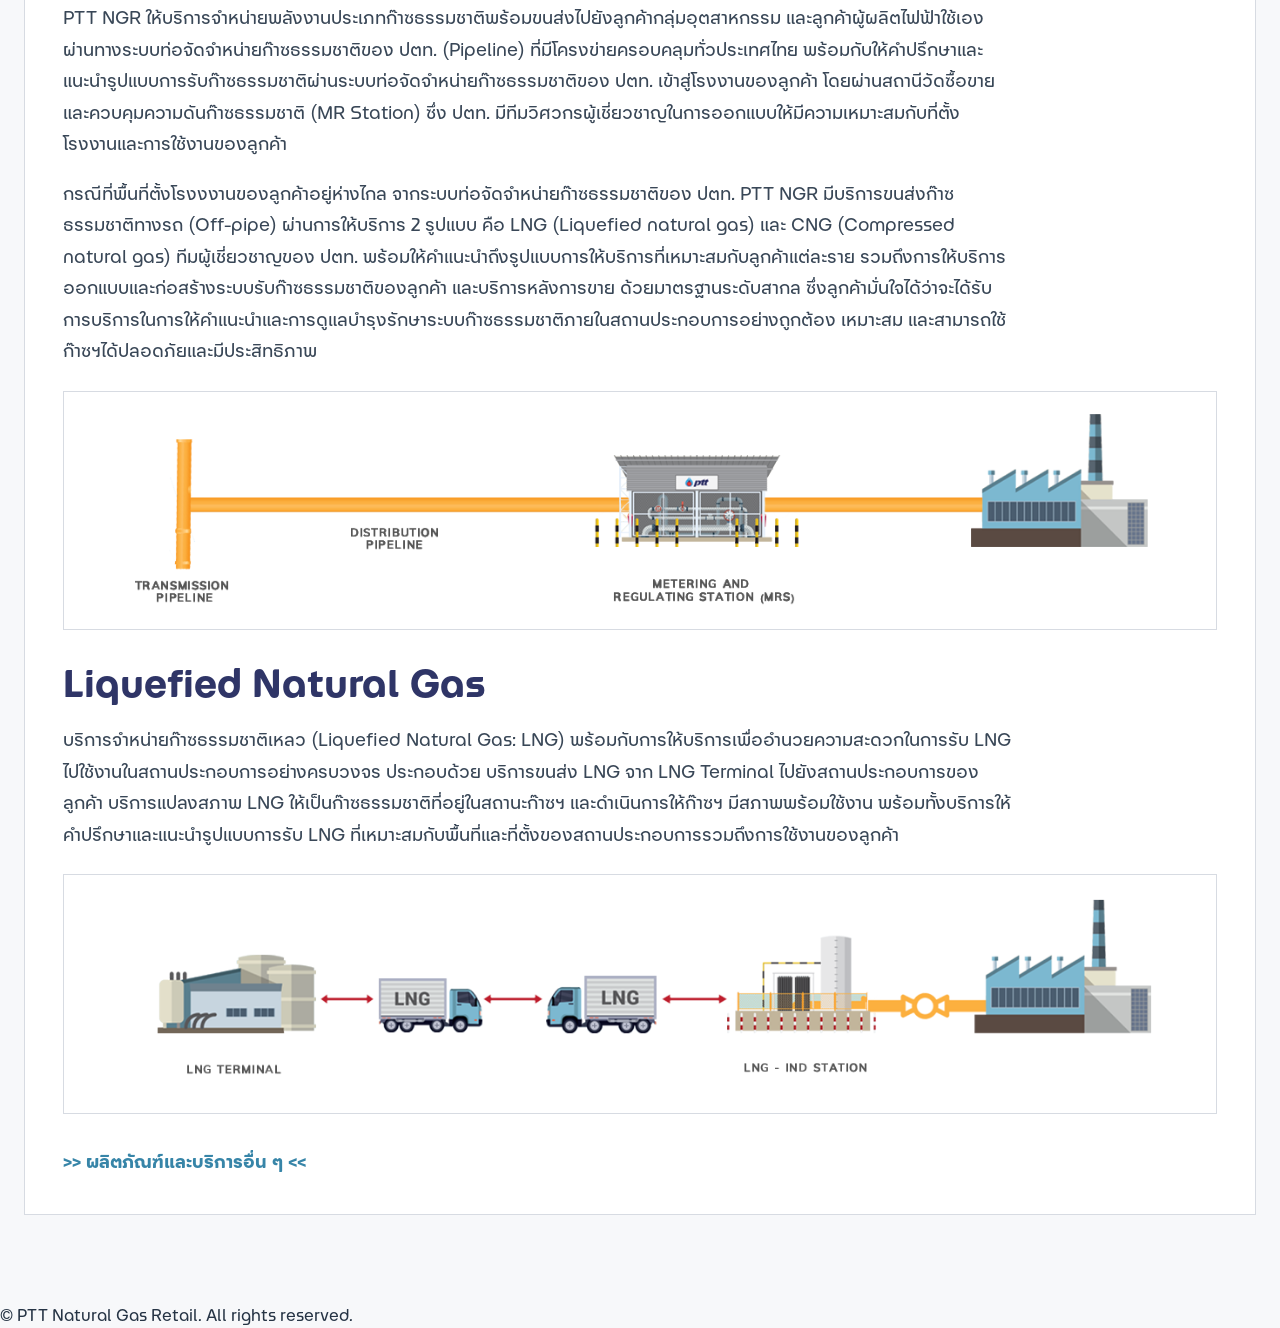
==== commit 73034935: "Add files via upload" ====
--- a/index.html
+++ b/index.html
@@ -61,7 +61,7 @@
     }
 
     .brand-left img {
-      width: 175px;
+      width: 260px;
       max-width: 100%;
       display: block;
       object-fit: contain;
@@ -70,12 +70,12 @@
     .brand-right {
       display: flex;
       align-items: center;
-      gap: 22px;
+      gap: 28px;
       margin-left: auto;
     }
 
     .brand-anniversary {
-      width: 165px;
+      width: 250px;
       max-height: 95px;
       object-fit: contain;
       display: block;
@@ -89,7 +89,7 @@
     .portal-title strong {
       display: block;
       color: var(--navy);
-      font-size: clamp(30px, 3vw, 50px);
+      font-size: 58px;
       line-height: 1;
       letter-spacing: 0.08em;
       font-weight: 700;
@@ -107,23 +107,31 @@
     ========================= */
     .main-nav {
       display: grid;
-      grid-template-columns: repeat(4, 1fr);
+      grid-template-columns: repeat(5, minmax(0, 1fr));
+      width: 100%;
       border-top: 1px solid var(--line);
+      border-bottom: 1px solid var(--line);
     }
 
     .main-nav a {
+      min-width: 0;
       min-height: 68px;
-      padding: 0 20px;
+      padding: 0 12px;
       display: flex;
       align-items: center;
       justify-content: center;
+      box-sizing: border-box;
       border-right: 1px solid var(--line);
       color: var(--navy);
+      background: #fff;
       text-decoration: none;
+      font-family: "PTT45", Arial, sans-serif;
       font-size: 17px;
       font-weight: 700;
       letter-spacing: 0.07em;
+      line-height: 1.15;
       text-align: center;
+      white-space: nowrap;
       transition: background 0.2s ease, color 0.2s ease;
     }
 
@@ -135,6 +143,15 @@
     .main-nav a.active {
       background: #3a3975;
       color: white;
+    }
+
+    /* Keep all five tabs on one line, matching ESP News. */
+    @media (max-width: 900px) and (min-width: 641px) {
+      .main-nav a {
+        padding: 0 7px;
+        font-size: 14px;
+        letter-spacing: 0.035em;
+      }
     }
 
     /* =========================
@@ -418,19 +435,11 @@
         border-bottom: 1px solid var(--line);
         font-size: 13px;
         letter-spacing: 0.03em;
+        white-space: normal;
       }
 
       .main-nav a:nth-child(2) {
         border-right: 0;
-      }
-
-      .main-nav a:nth-child(3) {
-        border-bottom: 0;
-      }
-
-      .main-nav a:nth-child(4) {
-        border-right: 0;
-        border-bottom: 0;
       }
 
       .page {
@@ -567,6 +576,7 @@
       <a class="active" href="index.html">MAIN</a>
       <a href="global-energy-prices.html">GLOBAL ENERGY PRICES</a>
       <a href="godji-content.html">GODJI CONTENT</a>
+      <a href="esp-news.html">ESP NEWS</a>
       <a href="other-news.html">OTHER NEWS</a>
     </nav>
   </header>
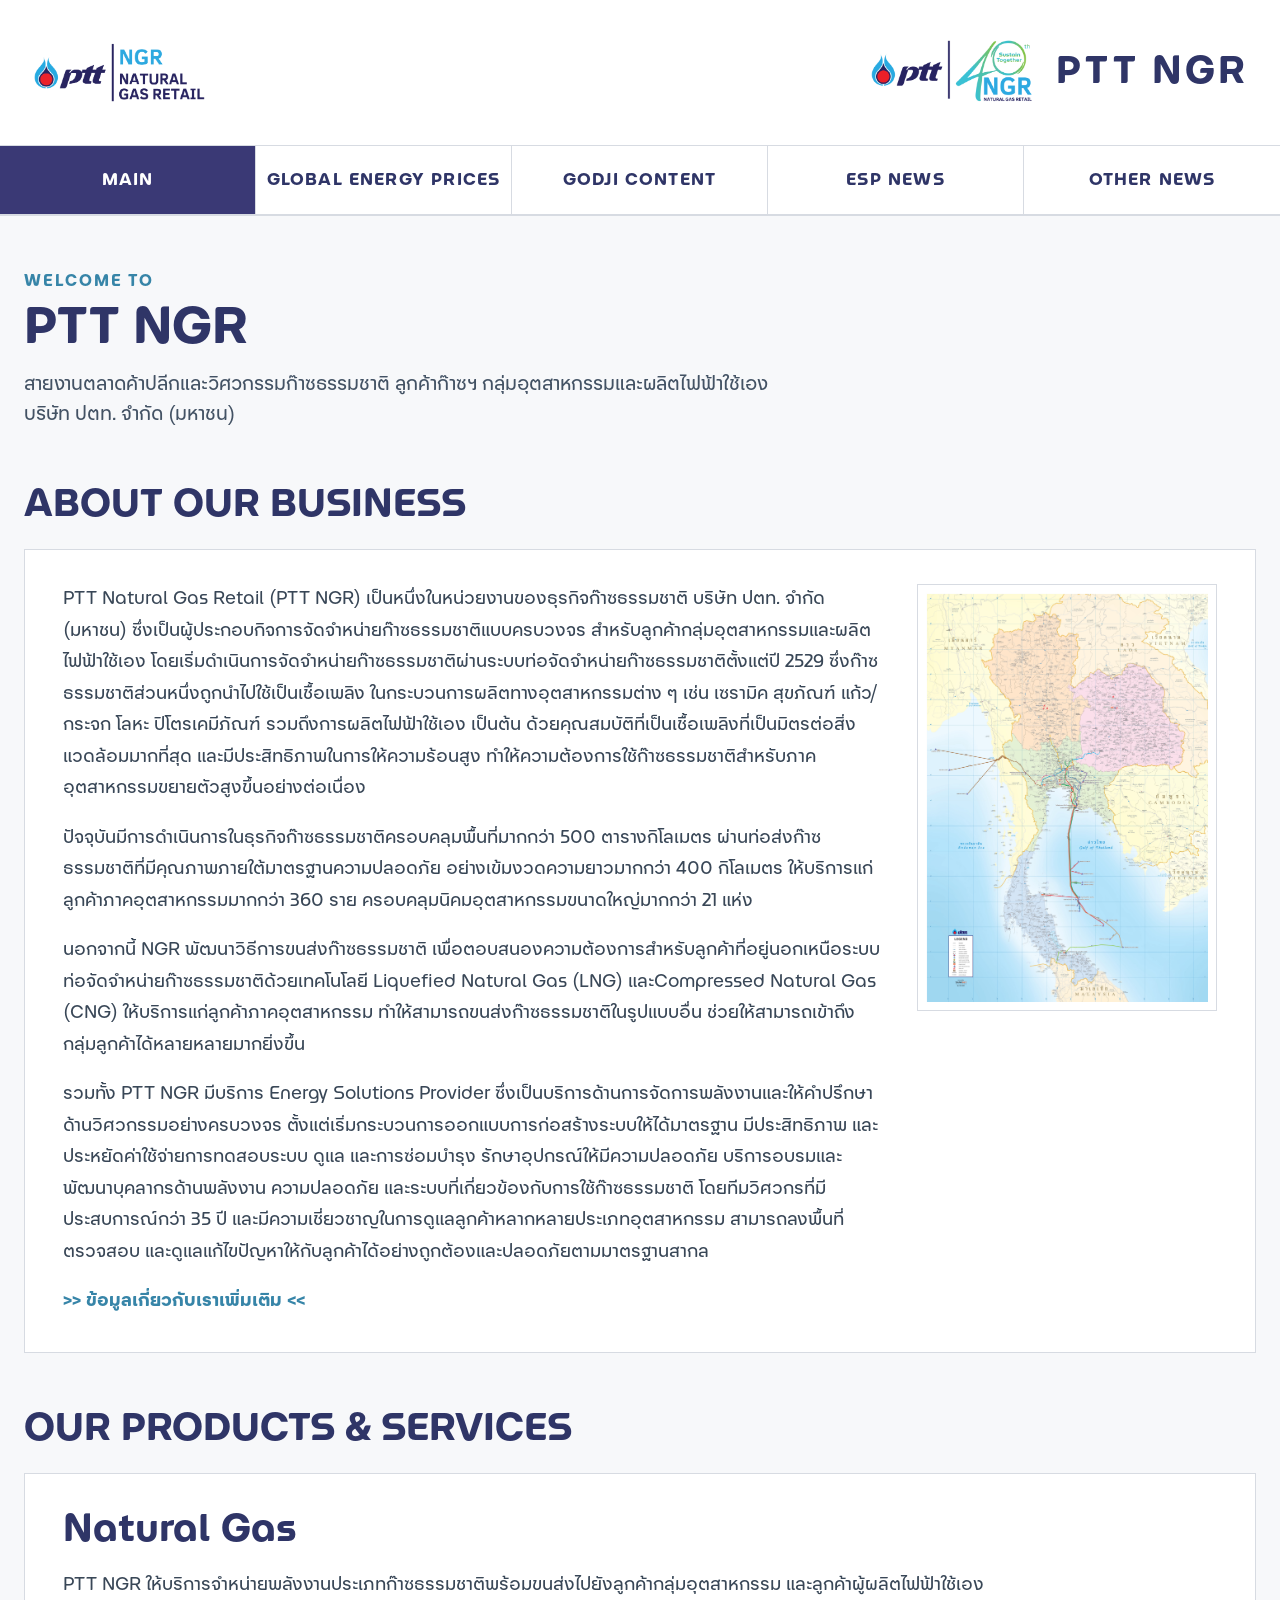
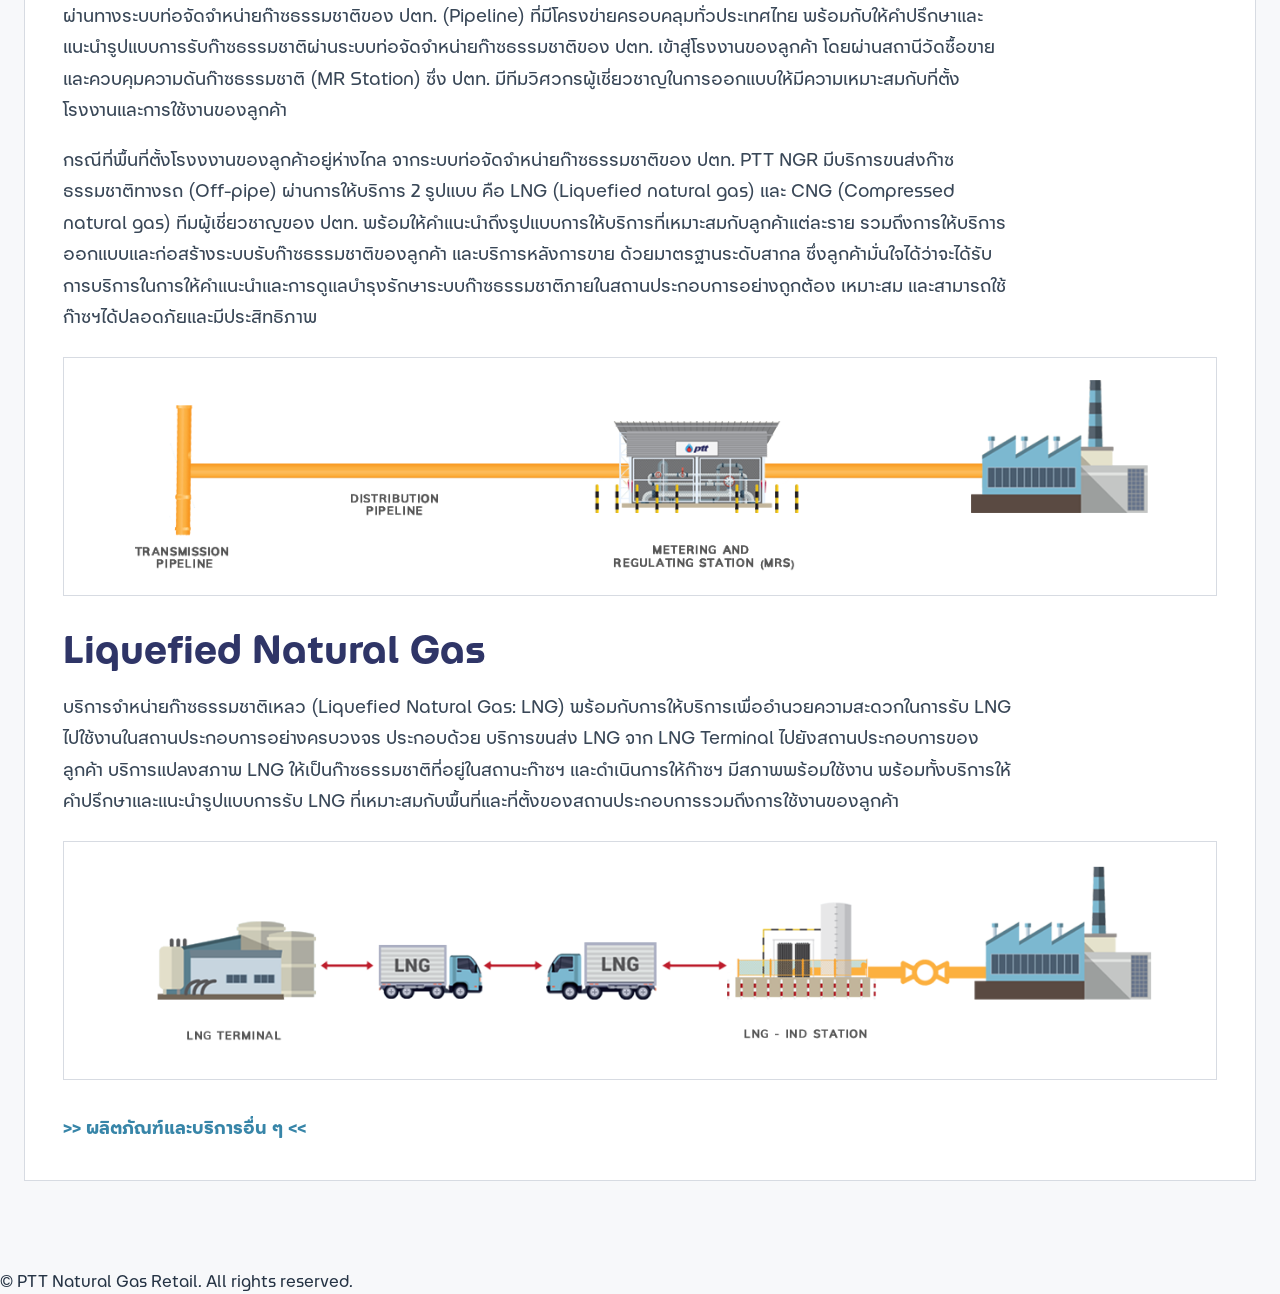
==== commit d30dc2f8: "Add files via upload" ====
--- a/index.html
+++ b/index.html
@@ -61,7 +61,7 @@
     }
 
     .brand-left img {
-      width: 260px;
+      width: 175px;
       max-width: 100%;
       display: block;
       object-fit: contain;
@@ -70,12 +70,12 @@
     .brand-right {
       display: flex;
       align-items: center;
-      gap: 28px;
+      gap: 22px;
       margin-left: auto;
     }
 
     .brand-anniversary {
-      width: 250px;
+      width: 165px;
       max-height: 95px;
       object-fit: contain;
       display: block;
@@ -89,7 +89,7 @@
     .portal-title strong {
       display: block;
       color: var(--navy);
-      font-size: 58px;
+      font-size: clamp(30px, 3vw, 50px);
       line-height: 1;
       letter-spacing: 0.08em;
       font-weight: 700;
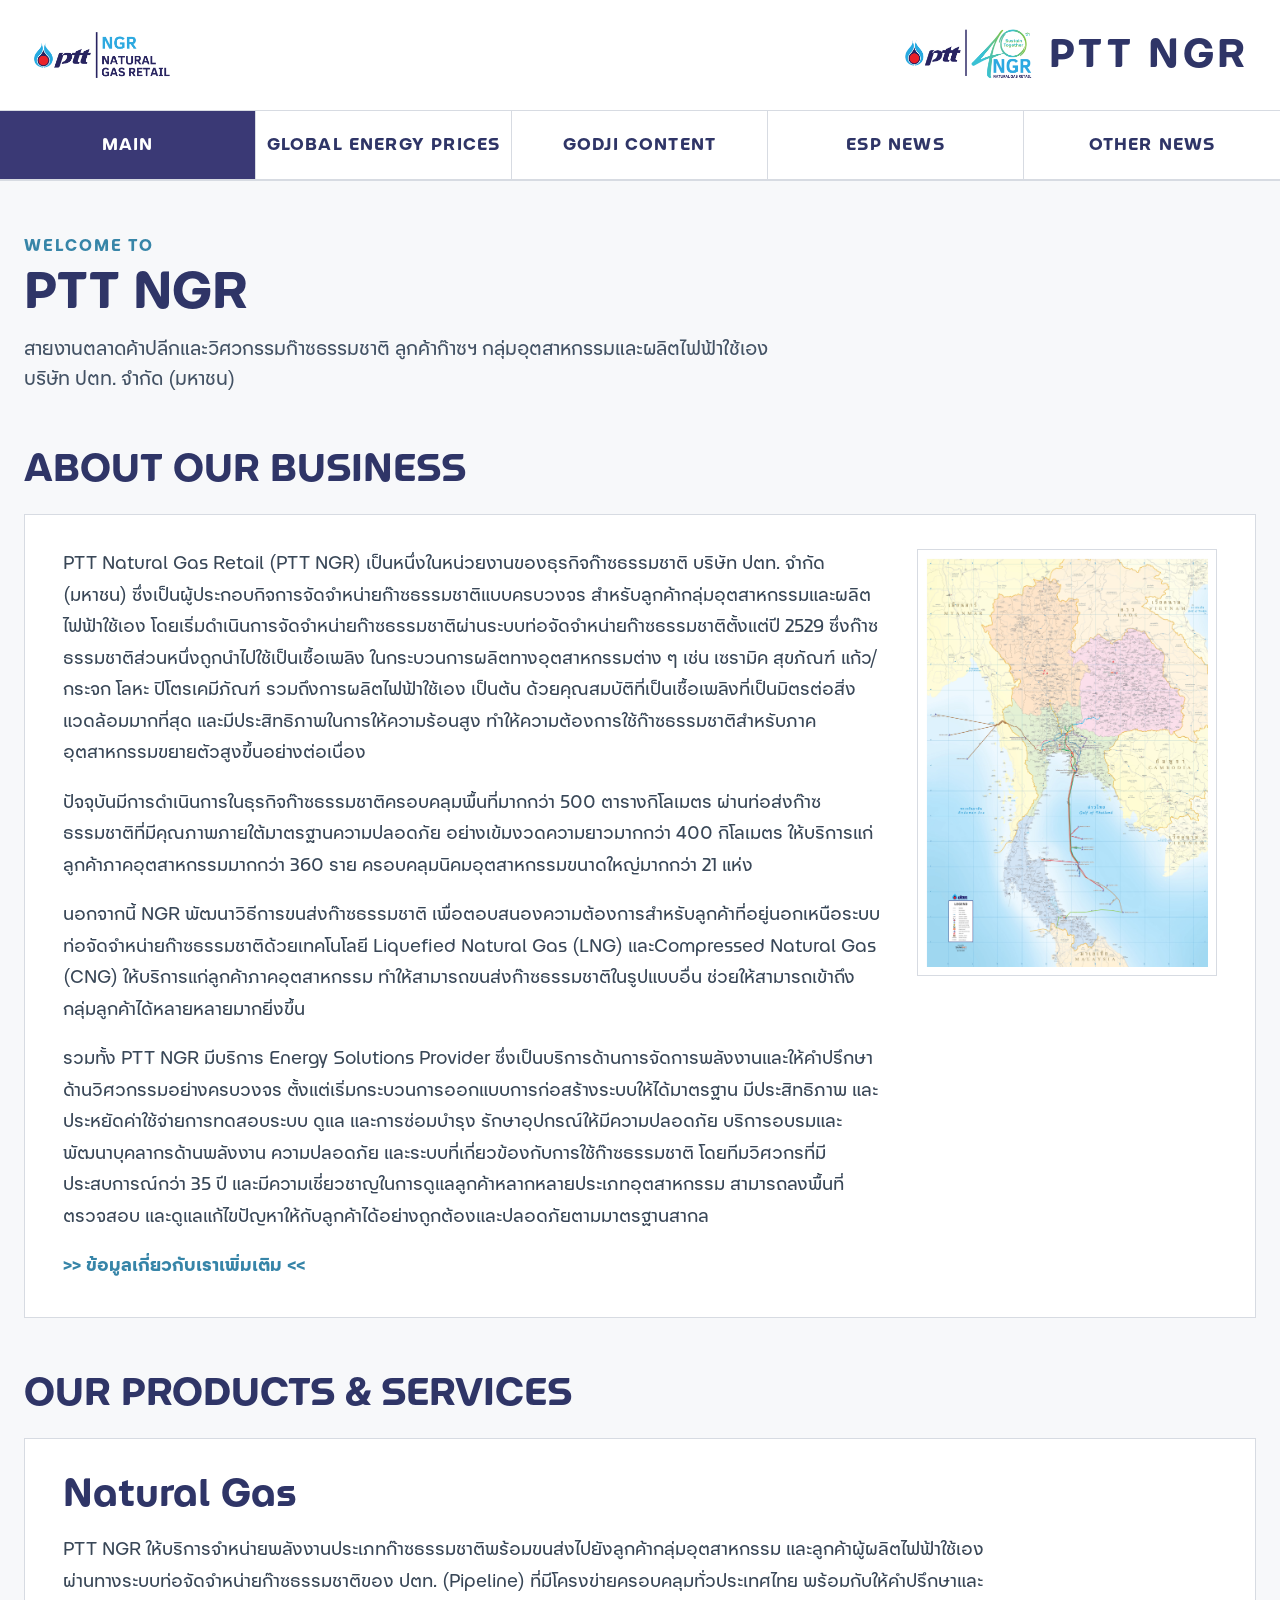
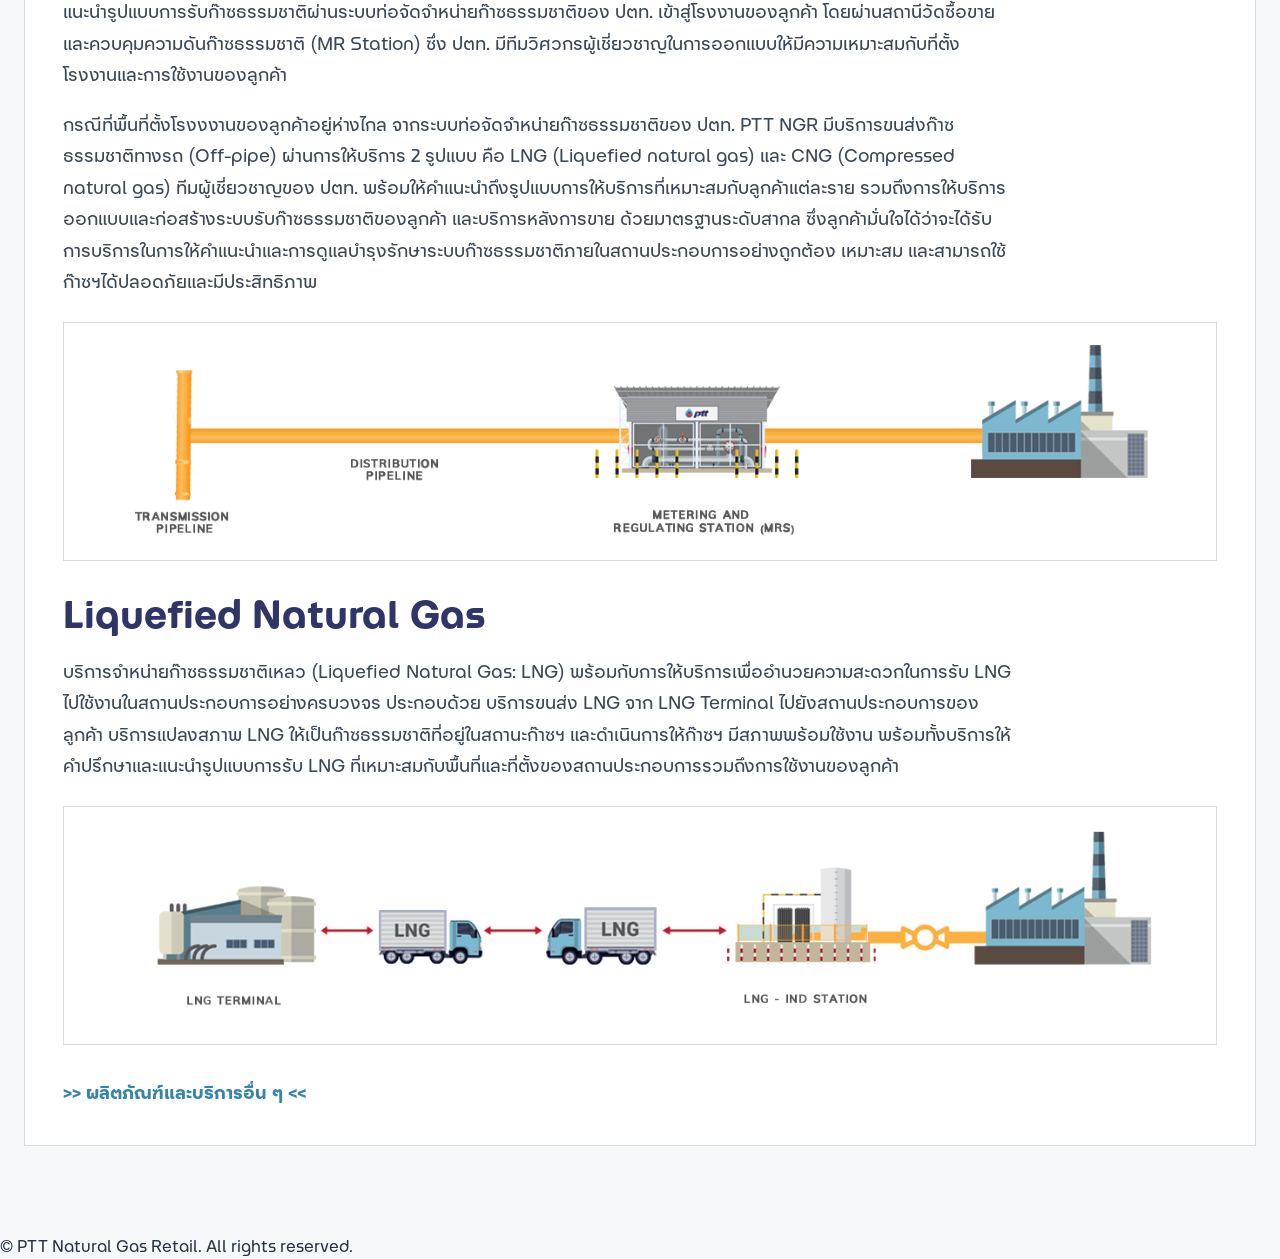
==== commit 32147787: "Add files via upload" ====
--- a/index.html
+++ b/index.html
@@ -52,8 +52,8 @@
     }
 
     .top-header {
-      min-height: 145px;
-      padding: 22px 32px;
+      min-height: 110px;
+      padding: 14px 32px;
       display: flex;
       align-items: center;
       justify-content: space-between;
@@ -61,7 +61,7 @@
     }
 
     .brand-left img {
-      width: 175px;
+      width: 140px;
       max-width: 100%;
       display: block;
       object-fit: contain;
@@ -70,12 +70,12 @@
     .brand-right {
       display: flex;
       align-items: center;
-      gap: 22px;
+      gap: 16px;
       margin-left: auto;
     }
 
     .brand-anniversary {
-      width: 165px;
+      width: 130px;
       max-height: 95px;
       object-fit: contain;
       display: block;
@@ -89,7 +89,7 @@
     .portal-title strong {
       display: block;
       color: var(--navy);
-      font-size: clamp(30px, 3vw, 50px);
+      font-size: 40px;
       line-height: 1;
       letter-spacing: 0.08em;
       font-weight: 700;
@@ -532,7 +532,7 @@
     @media (max-width: 900px) {
       .about-card-with-map {
         grid-template-columns: minmax(0, 1fr) 180px;
-        gap: 22px;
+        gap: 16px;
       }
     }
 
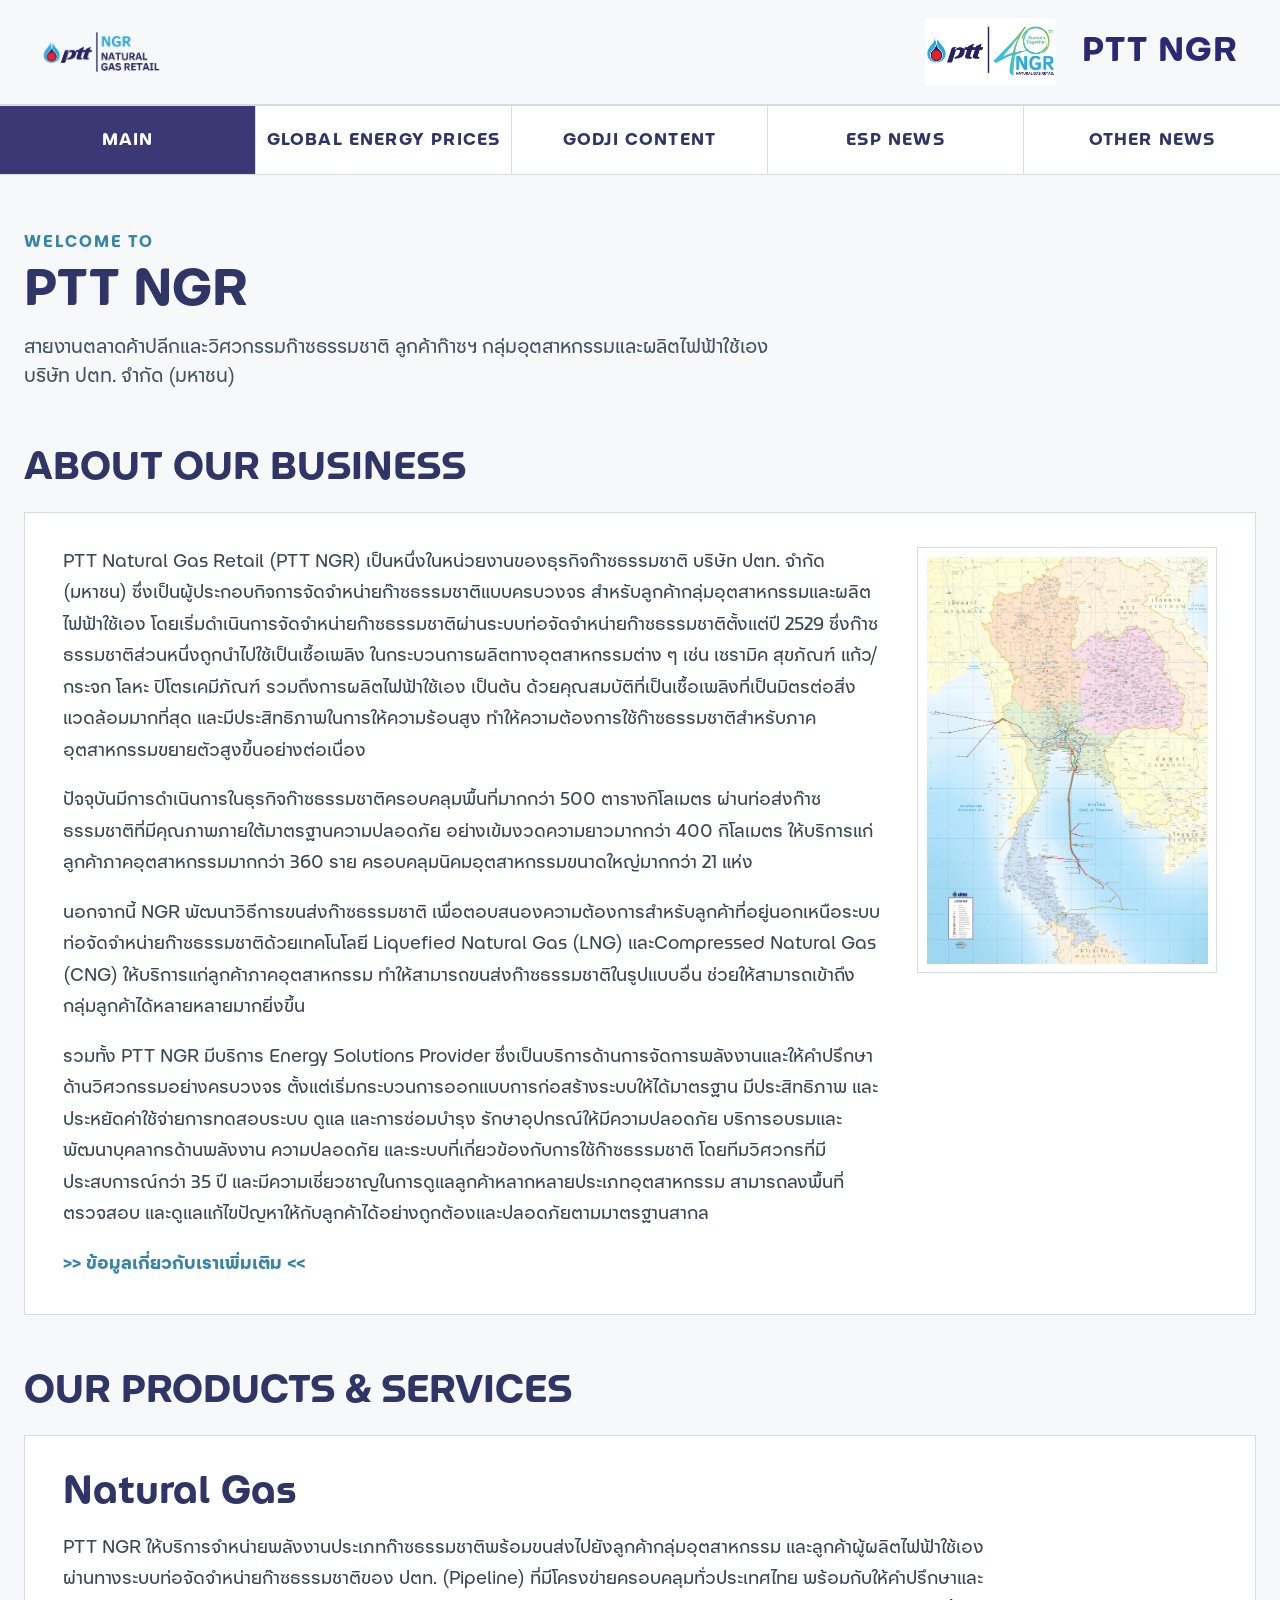
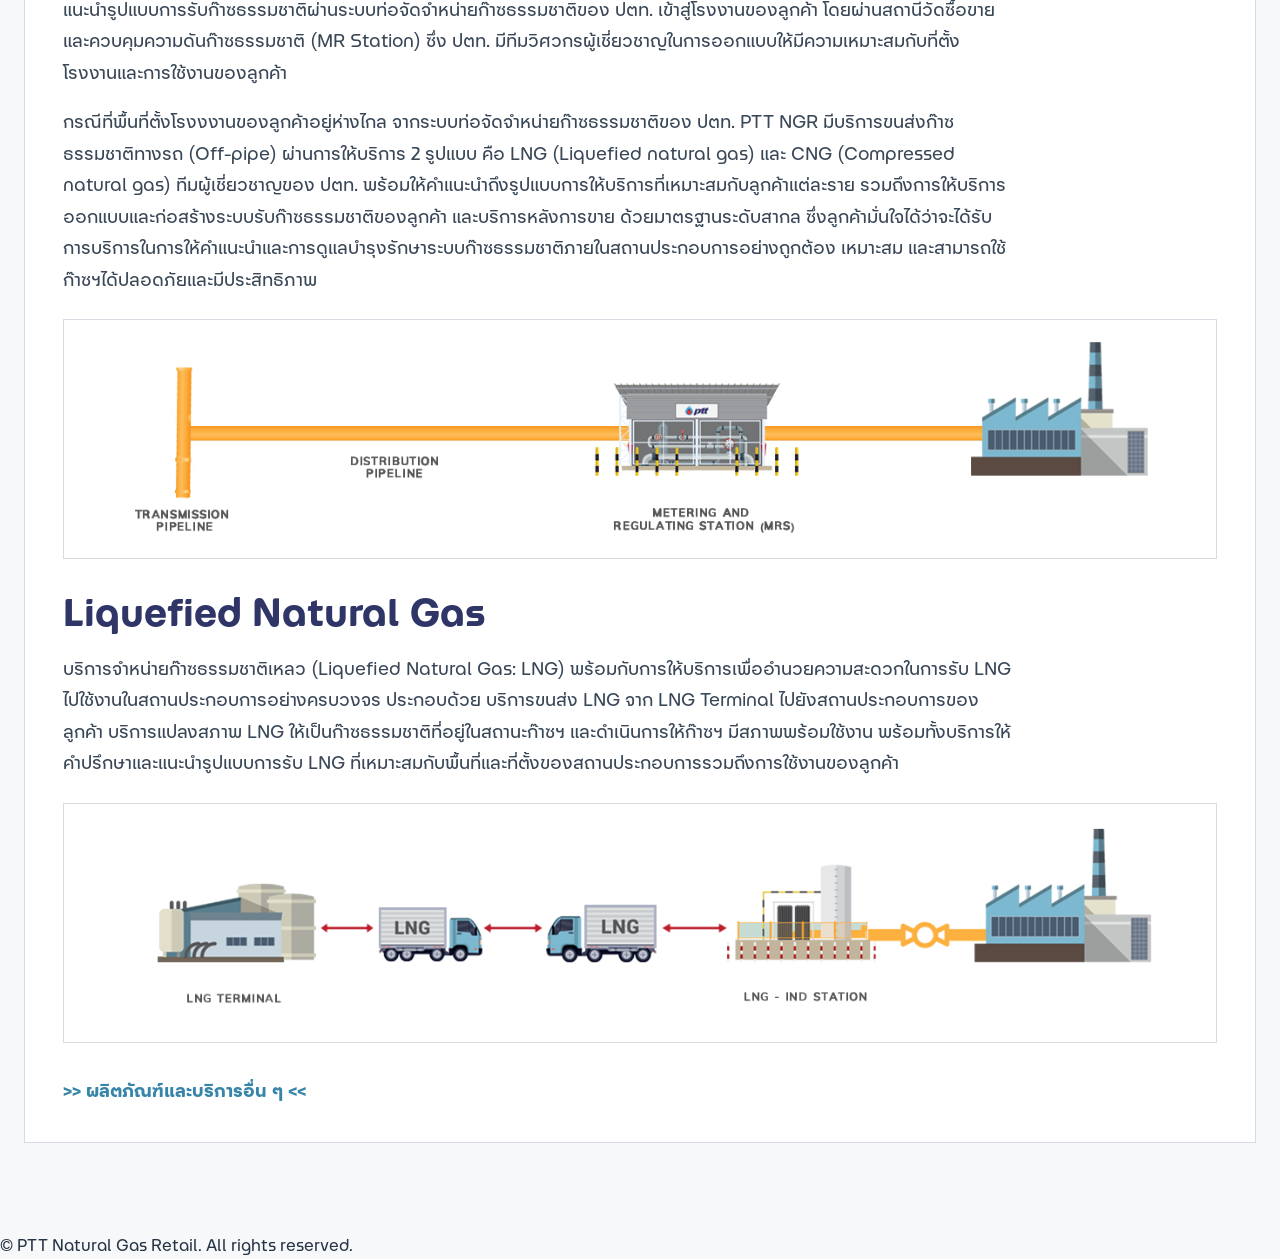
==== commit e92c93da: "Add files via upload" ====
--- a/index.html
+++ b/index.html
@@ -4,6 +4,7 @@
   <meta charset="UTF-8" />
   <meta name="viewport" content="width=device-width, initial-scale=1.0" />
   <title>PTT NGR | Main</title>
+  <link rel="stylesheet" href="style.css">
 
   <style>
     @font-face {
@@ -43,68 +44,8 @@
       font-family: "PTT45", Arial, sans-serif;
     }
 
-    /* =========================
-       HEADER
-    ========================= */
-    .site-header {
-      background: var(--white);
-      border-bottom: 1px solid var(--line);
-    }
-
-    .top-header {
-      min-height: 110px;
-      padding: 14px 32px;
-      display: flex;
-      align-items: center;
-      justify-content: space-between;
-      gap: 30px;
-    }
-
-    .brand-left img {
-      width: 140px;
-      max-width: 100%;
-      display: block;
-      object-fit: contain;
-    }
-
-    .brand-right {
-      display: flex;
-      align-items: center;
-      gap: 16px;
-      margin-left: auto;
-    }
-
-    .brand-anniversary {
-      width: 130px;
-      max-height: 95px;
-      object-fit: contain;
-      display: block;
-    }
-
-    .portal-title {
-      text-align: right;
-      white-space: nowrap;
-    }
-
-    .portal-title strong {
-      display: block;
-      color: var(--navy);
-      font-size: 40px;
-      line-height: 1;
-      letter-spacing: 0.08em;
-      font-weight: 700;
-    }
-
-    .portal-title span {
-      display: block;
-      margin-top: 10px;
-      color: #3c4858;
-      font-size: 16px;
-    }
-
-    /* =========================
-       NAV
-    ========================= */
+    /* Header is intentionally inherited from the shared style.css so it is pixel-consistent with ESP News. */
+
     .main-nav {
       display: grid;
       grid-template-columns: repeat(5, minmax(0, 1fr));
@@ -553,34 +494,27 @@
 
 <body>
 
-  <header class="site-header">
-    <div class="top-header">
-
-      <!-- LEFT LOGO -->
-      <div class="brand-left">
-        <img src="assets/PTT NGR color_0.png" alt="PTT NGR">
-      </div>
-
-      <!-- RIGHT LOGOS + PORTAL NAME -->
-      <div class="brand-right">
-        <img class="brand-anniversary" src="assets/PTT_40_years.png" alt="PTT NGR 40 Years">
-
-        <div class="portal-title">
-          <strong>PTT NGR</strong>
-        </div>
-      </div>
-
+  <header>
+    <a href="index.html" aria-label="PTT NGR Main">
+      <img class="logo" src="assets/PTT NGR color_0.png" alt="PTT NGR logo">
+    </a>
+
+    <div class="header-right">
+      <img class="anniversary-logo" src="assets/PTT_40_years.png" alt="PTT 40 years NGR Natural Gas Retail">
+      <div class="brand">
+        <h1>PTT NGR</h1>
+      </div>
     </div>
 
-    <nav class="main-nav">
-      <a class="active" href="index.html">MAIN</a>
-      <a href="global-energy-prices.html">GLOBAL ENERGY PRICES</a>
-      <a href="godji-content.html">GODJI CONTENT</a>
-      <a href="esp-news.html">ESP NEWS</a>
-      <a href="other-news.html">OTHER NEWS</a>
-    </nav>
   </header>
 
+  <nav class="main-nav">
+    <a class="active" href="index.html">MAIN</a>
+    <a href="global-energy-prices.html">GLOBAL ENERGY PRICES</a>
+    <a href="godji-content.html">GODJI CONTENT</a>
+    <a href="esp-news.html">ESP NEWS</a>
+    <a href="other-news.html">OTHER NEWS</a>
+  </nav>
 
   <main class="page">
 
--- a/style.css
+++ b/style.css
@@ -0,0 +1,480 @@
+@font-face {
+  font-family: "PTT45Pride";
+  src: url("assets/PTT45Pride-Regular.otf") format("opentype");
+  font-weight: 400;
+  font-style: normal;
+  font-display: swap;
+}
+@font-face {
+  font-family: "PTT45Pride";
+  src: url("assets/PTT45Pride-Light.otf") format("opentype");
+  font-weight: 300;
+  font-style: normal;
+  font-display: swap;
+}
+@font-face {
+  font-family: "PTT45Pride";
+  src: url("assets/PTT45Pride-Bold.otf") format("opentype");
+  font-weight: 700;
+  font-style: normal;
+  font-display: swap;
+}
+
+:root{
+  --ptt-blue:#2b2874;
+  --ptt-cyan:#29a9df;
+  --border:#d5d9df;
+  --text:#111827;
+  --muted:#667085;
+  --paper:#ffffff;
+  --soft:#f6f8fa;
+}
+
+*{box-sizing:border-box}
+
+body{
+  margin:0;
+  background:#fff;
+  color:var(--text);
+  font-family:Arial, Helvetica, sans-serif;
+  line-height:1.65;
+}
+
+h1,h2,h3,h4,.brand,.nav a,.eyebrow,.archive-date,.archive-title,.content-meta{
+  font-family:"PTT45Pride", Arial, sans-serif;
+}
+
+header{
+  min-height:102px;
+  padding:18px 42px;
+  display:flex;
+  align-items:center;
+  justify-content:space-between;
+  gap:30px;
+  border-bottom:1px solid var(--border);
+}
+
+.logo{
+  height:62px;
+  width:auto;
+  object-fit:contain;
+  display:block;
+}
+
+.header-right{
+  display:flex;
+  align-items:center;
+  justify-content:flex-end;
+  gap:26px;
+}
+
+.anniversary-logo{
+  height:68px;
+  width:auto;
+  max-width:170px;
+  object-fit:contain;
+  display:block;
+}
+
+.brand{
+  text-align:right;
+  color:var(--ptt-blue);
+}
+
+.brand h1{
+  margin:0;
+  font-size:34px;
+  line-height:1.05;
+  letter-spacing:.03em;
+}
+
+.brand p{
+  margin:8px 0 0;
+  font-family:Arial, Helvetica, sans-serif;
+  color:#475467;
+  font-size:13px;
+}
+
+.nav{
+  display:grid;
+  grid-template-columns:repeat(4,1fr);
+  border-bottom:1px solid var(--border);
+}
+
+.nav a{
+  color:var(--ptt-blue);
+  text-decoration:none;
+  text-align:center;
+  padding:13px 10px;
+  border-right:1px solid var(--border);
+  font-size:14px;
+  letter-spacing:.06em;
+}
+
+.nav a:last-child{border-right:0}
+.nav a:hover{background:#f4f6f8}
+
+.nav a.active{
+  background:var(--ptt-blue);
+  color:#fff;
+}
+
+main{
+  width:min(100%, 1480px);
+  max-width:1480px;
+  margin:0 auto;
+  padding:36px 36px 70px;
+}
+
+.eyebrow{
+  color:var(--ptt-cyan);
+  font-weight:700;
+  font-size:13px;
+  letter-spacing:.1em;
+  text-transform:uppercase;
+}
+
+h2{
+  margin:5px 0 8px;
+  color:var(--ptt-blue);
+  font-size:34px;
+  line-height:1.2;
+}
+
+.intro{
+  margin:0 0 32px;
+  color:#475467;
+}
+
+.panel{
+  border:1px solid var(--border);
+  padding:25px;
+  margin-bottom:38px;
+}
+
+.panel h3{
+  color:var(--ptt-blue);
+  margin:0 0 12px;
+  font-size:23px;
+}
+
+.content-list{
+  display:flex;
+  flex-direction:column;
+  gap:24px;
+}
+
+.content-card{
+  border:1px solid var(--border);
+  display:grid;
+  grid-template-columns:minmax(260px, 38%) 1fr;
+  background:#fff;
+}
+
+.content-image,
+.content-image-placeholder{
+  width:100%;
+  height:100%;
+  min-height:260px;
+  object-fit:cover;
+  display:block;
+}
+
+.content-image-placeholder{
+  background:linear-gradient(135deg, #eef4f7, #f7f9fb);
+  color:#8a94a6;
+  display:flex;
+  align-items:center;
+  justify-content:center;
+  font-family:"PTT45Pride", Arial, sans-serif;
+  font-size:15px;
+  letter-spacing:.14em;
+}
+
+.content-copy{
+  padding:28px 30px;
+}
+
+.content-meta{
+  color:var(--ptt-cyan);
+  font-size:14px;
+  font-weight:700;
+  letter-spacing:.05em;
+  margin-bottom:6px;
+}
+
+.content-copy h3{
+  color:var(--ptt-blue);
+  margin:0 0 12px;
+  font-size:26px;
+  line-height:1.25;
+}
+
+.content-copy p{
+  margin:0;
+  color:#344054;
+}
+
+.archive{
+  border-top:2px solid var(--ptt-blue);
+  padding-top:20px;
+  margin-top:42px;
+}
+
+.archive h3{
+  margin:0 0 14px;
+  color:var(--ptt-blue);
+  font-size:25px;
+}
+
+.archive-list{
+  display:flex;
+  flex-direction:column;
+  gap:0;
+}
+
+.archive-item{
+  display:flex;
+  align-items:baseline;
+  gap:20px;
+  padding:13px 0;
+  border-bottom:1px solid var(--border);
+  text-decoration:none;
+}
+
+.archive-date{
+  flex:0 0 105px;
+  color:var(--ptt-cyan);
+  font-size:14px;
+  font-weight:700;
+}
+
+.archive-title{
+  color:#172033;
+  font-size:16px;
+  font-weight:700;
+}
+
+.archive-item:hover .archive-title{
+  color:var(--ptt-cyan);
+}
+
+@media(max-width:900px){
+  header{padding:15px 24px}
+  .anniversary-logo{height:58px; max-width:145px}
+  .content-card{grid-template-columns:1fr}
+  .content-image,
+  .content-image-placeholder{min-height:230px}
+}
+
+@media(max-width:700px){
+  header{
+    padding:15px 20px;
+    align-items:flex-start;
+  }
+
+  .logo{height:48px}
+
+  .header-right{
+    gap:12px;
+  }
+
+  .anniversary-logo{
+    height:42px;
+    max-width:105px;
+  }
+
+  .brand h1{font-size:25px}
+  .brand p{font-size:11px; margin-top:5px}
+
+  .nav{grid-template-columns:repeat(2,1fr)}
+  .nav a{border-bottom:1px solid var(--border)}
+
+  main{padding:30px 20px 55px}
+  h2{font-size:29px}
+
+  .content-copy{padding:22px}
+  .content-copy h3{font-size:23px}
+
+  .archive-item{display:block}
+  .archive-date{display:block;margin-bottom:3px}
+}
+
+
+/* ===== RESPONSIVE PORTAL LAYOUT ===== */
+@media (max-width: 1100px){
+  header{
+    padding:16px 28px;
+    gap:22px;
+  }
+
+  main{
+    padding:32px 28px 60px;
+  }
+
+  .logo{
+    height:56px;
+  }
+
+  .anniversary-logo{
+    height:60px;
+  }
+}
+
+@media (max-width: 820px){
+  header{
+    min-height:auto;
+    padding:16px 22px;
+    gap:18px;
+  }
+
+  .header-right{
+    gap:18px;
+  }
+
+  .logo{
+    height:52px;
+  }
+
+  .anniversary-logo{
+    height:56px;
+    max-width:145px;
+  }
+
+  .brand h1{
+    font-size:30px;
+  }
+
+  main{
+    padding:28px 22px 52px;
+  }
+
+  .nav a{
+    font-size:13px;
+    padding:12px 8px;
+  }
+
+  .panel{
+    padding:22px;
+    margin-bottom:26px;
+  }
+}
+
+@media (max-width: 640px){
+  body{
+    line-height:1.55;
+  }
+
+  header{
+    padding:14px 16px;
+    align-items:center;
+  }
+
+  .logo{
+    height:44px;
+  }
+
+  .header-right{
+    gap:10px;
+    min-width:0;
+  }
+
+  .anniversary-logo{
+    height:44px;
+    max-width:105px;
+  }
+
+  .brand h1{
+    font-size:23px;
+    letter-spacing:.02em;
+  }
+
+  .brand p{
+    margin-top:3px;
+    font-size:10px;
+    line-height:1.3;
+  }
+
+  .nav{
+    grid-template-columns:repeat(2, minmax(0, 1fr));
+  }
+
+  .nav a{
+    min-height:52px;
+    display:flex;
+    align-items:center;
+    justify-content:center;
+    padding:9px 8px;
+    font-size:11px;
+    letter-spacing:.045em;
+    border-bottom:1px solid var(--border);
+  }
+
+  .nav a:nth-child(2){
+    border-right:0;
+  }
+
+  main{
+    width:100%;
+    padding:24px 16px 46px;
+  }
+
+  .eyebrow{
+    font-size:11px;
+  }
+
+  h2{
+    font-size:28px;
+  }
+
+  .intro{
+    margin-bottom:24px;
+    font-size:15px;
+    line-height:1.55;
+  }
+
+  .panel{
+    padding:18px;
+    margin-bottom:20px;
+  }
+
+  .panel h3{
+    font-size:20px;
+  }
+}
+
+@media (max-width: 420px){
+  header{
+    padding:12px 12px;
+  }
+
+  .logo{
+    height:38px;
+  }
+
+  .anniversary-logo{
+    height:38px;
+    max-width:85px;
+  }
+
+  .brand h1{
+    font-size:19px;
+  }
+
+  .brand p{
+    font-size:9px;
+  }
+
+  .nav a{
+    font-size:10px;
+    padding:8px 5px;
+  }
+
+  main{
+    padding:20px 12px 40px;
+  }
+
+  h2{
+    font-size:25px;
+  }
+}
